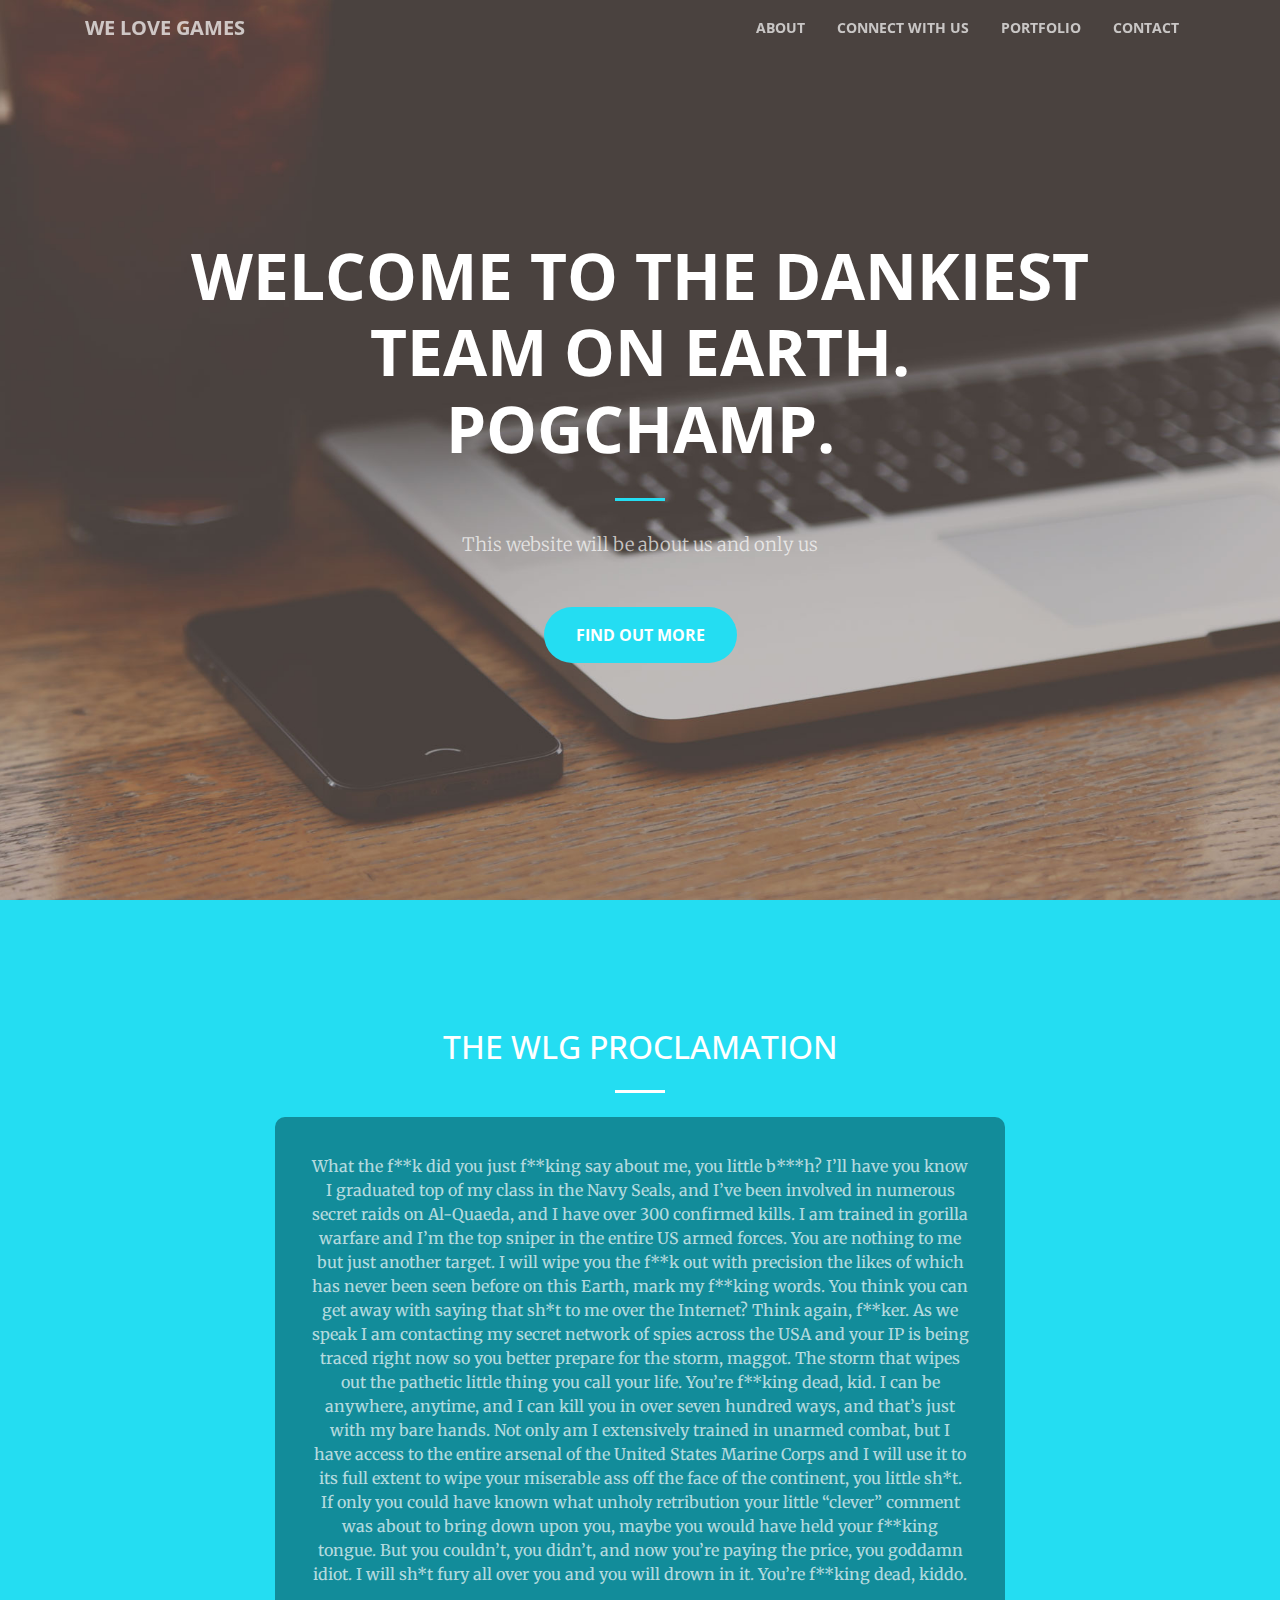
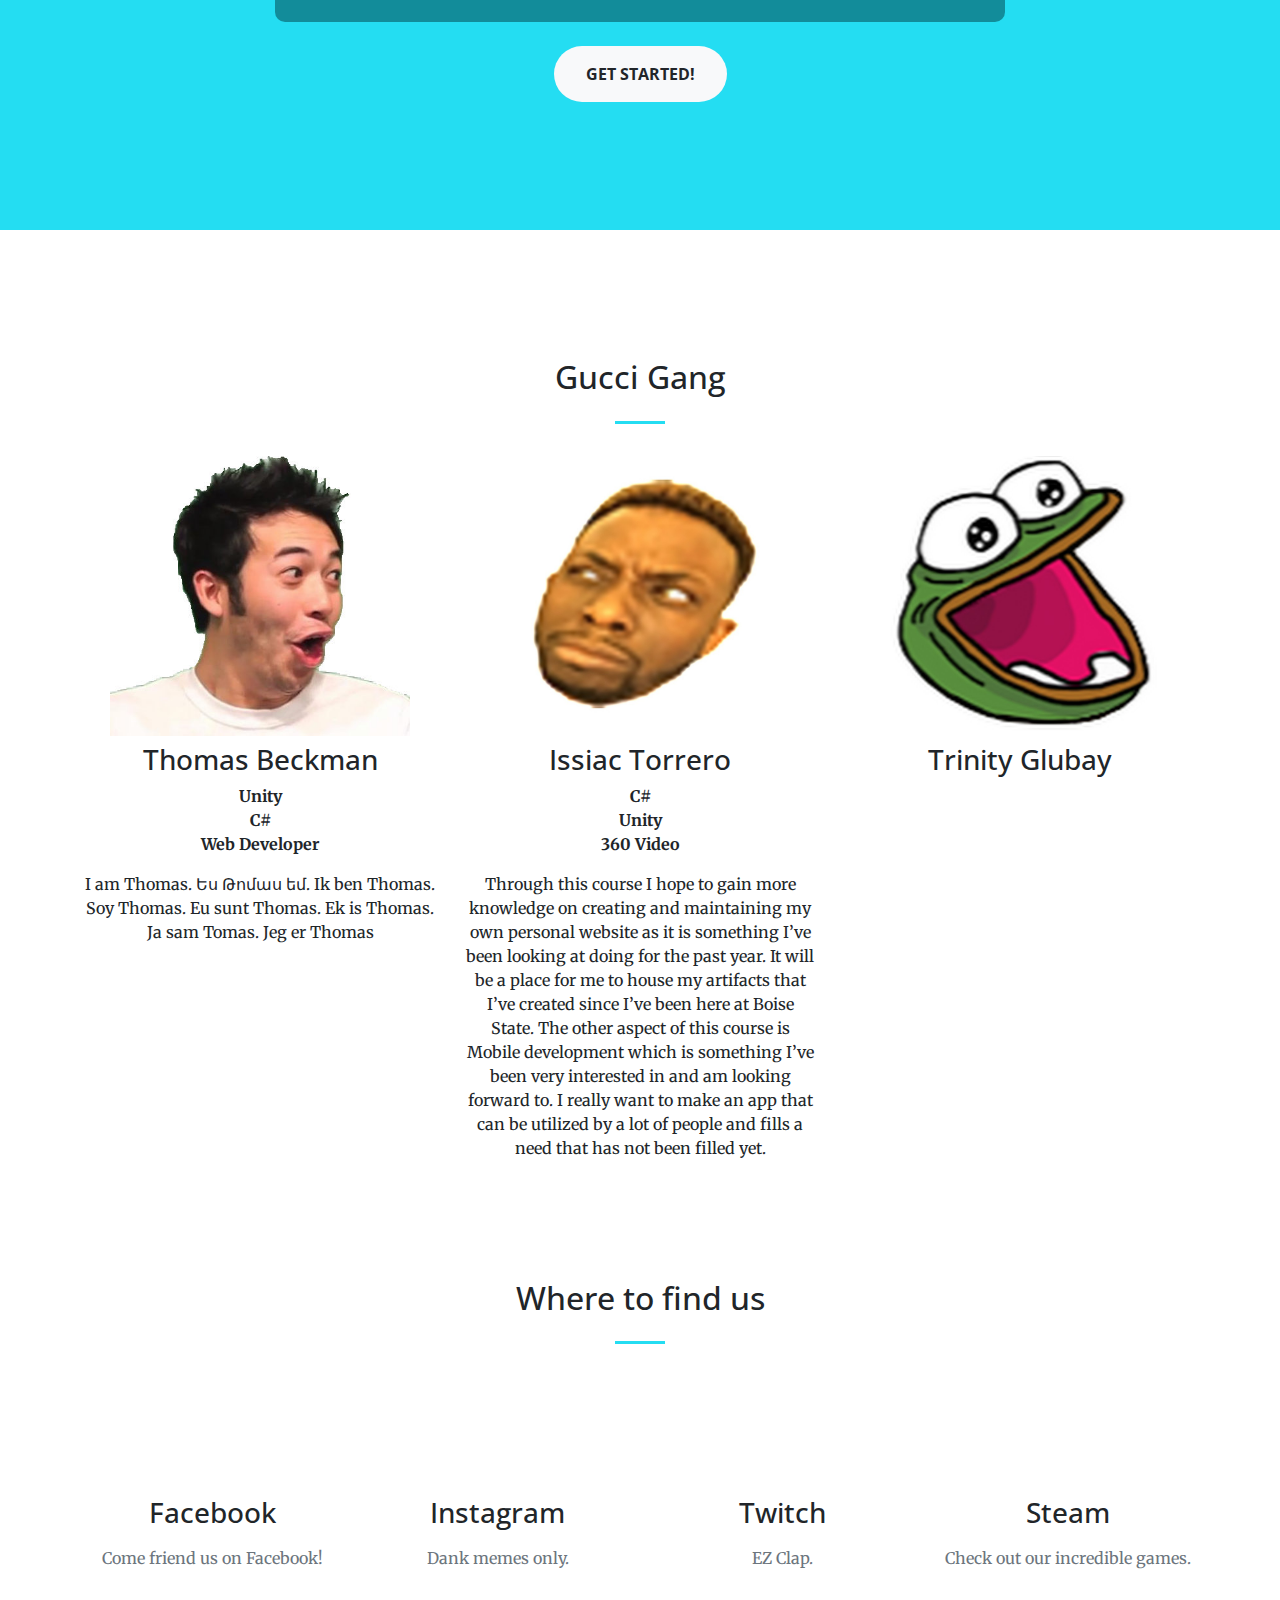
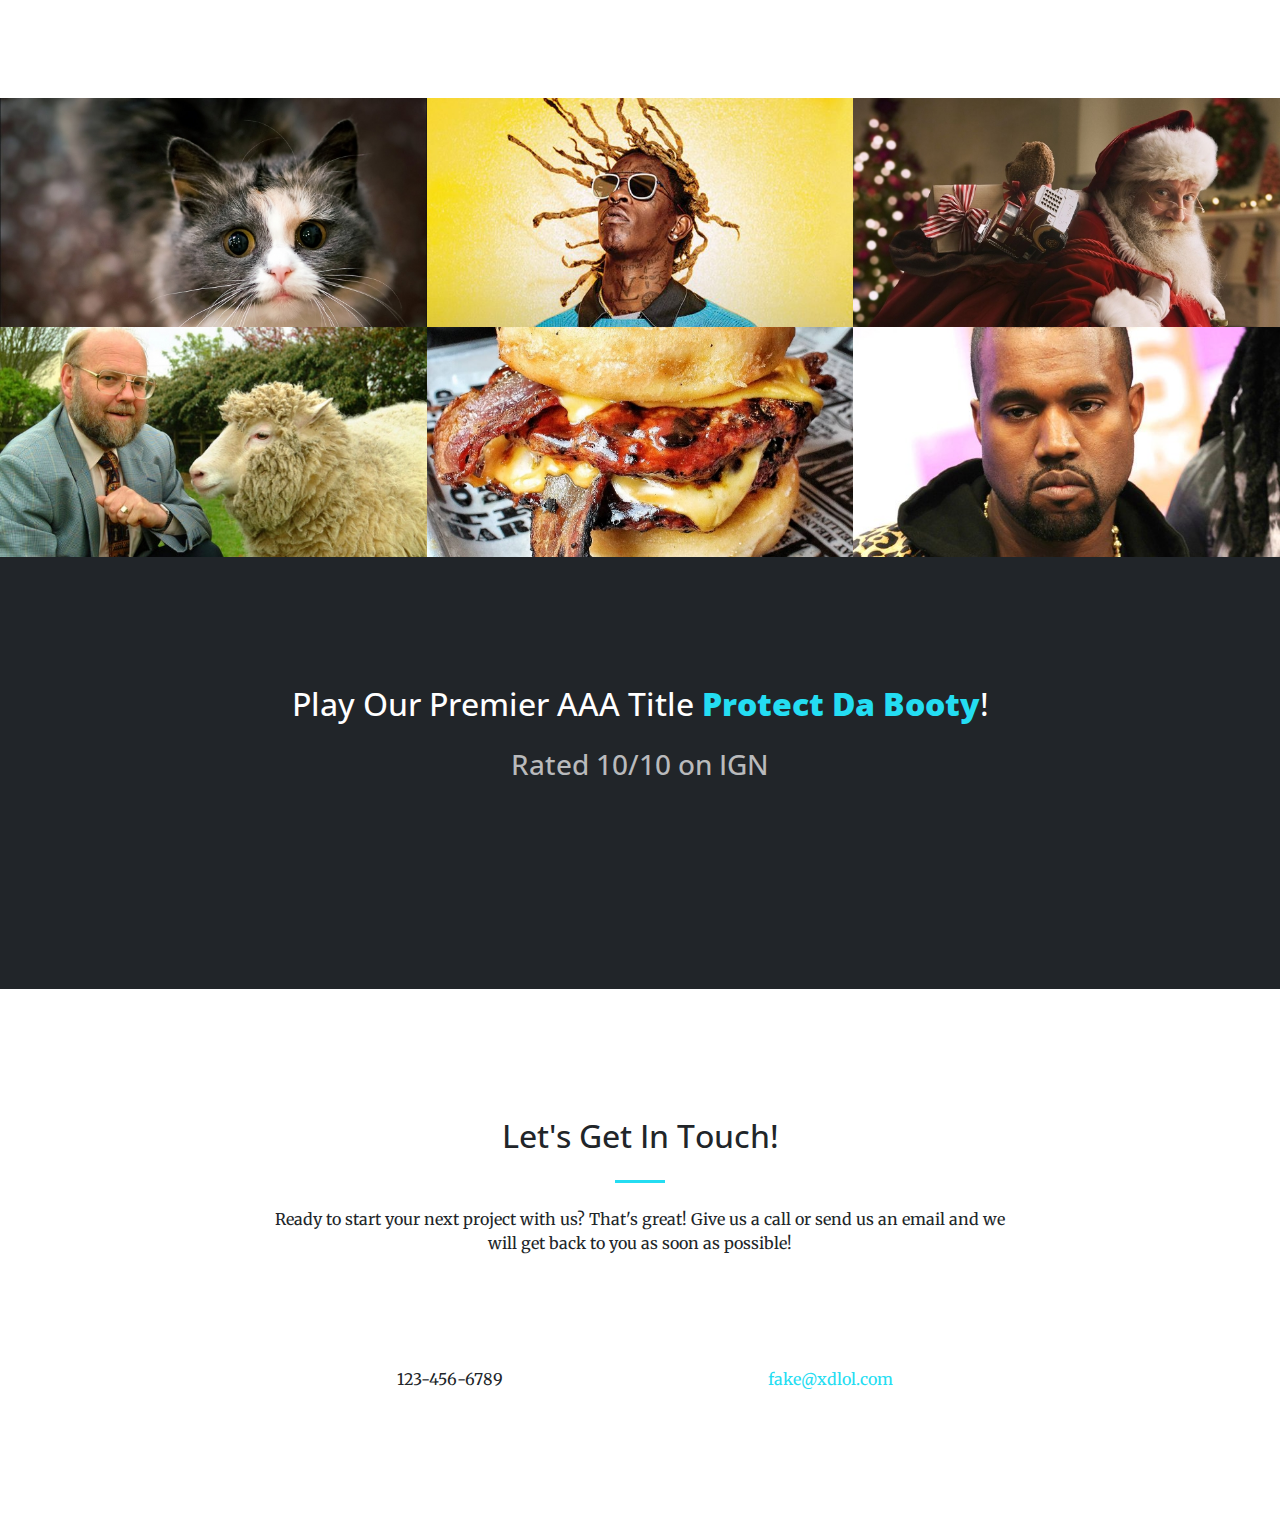
==== index.html @ 65c576dd "Merge remote-tracking branch 'origin/Issiac'" ====
<!DOCTYPE html>
<html lang="en">

  <head>

    <meta charset="utf-8">
    <meta name="viewport" content="width=device-width, initial-scale=1, shrink-to-fit=no">
    <meta name="description" content="">
    <meta name="author" content="">

    <title>We Love Games</title>

    <!-- Bootstrap core CSS -->
    <link href="vendor/bootstrap/css/bootstrap.min.css" rel="stylesheet">

    <!-- Custom fonts for this template -->
    <link href="vendor/font-awesome/css/font-awesome.min.css" rel="stylesheet" type="text/css">
    <link href="https://fonts.googleapis.com/css?family=Open+Sans:300italic,400italic,600italic,700italic,800italic,400,300,600,700,800" rel="stylesheet" type="text/css">
    <link href="https://fonts.googleapis.com/css?family=Merriweather:400,300,300italic,400italic,700,700italic,900,900italic" rel="stylesheet" type="text/css">

    <!-- Plugin CSS -->
    <link href="vendor/magnific-popup/magnific-popup.css" rel="stylesheet">

    <!-- Custom styles for this template -->
    <link href="css/creative.css" rel="stylesheet">

  </head>

  <body id="page-top">

    <!-- Navigation -->
    <nav class="navbar navbar-expand-lg navbar-light fixed-top" id="mainNav">
      <div class="container">
        <a class="navbar-brand js-scroll-trigger" href="#page-top">WE LOVE GAMES</a>
        <button class="navbar-toggler navbar-toggler-right" type="button" data-toggle="collapse" data-target="#navbarResponsive" aria-controls="navbarResponsive" aria-expanded="false" aria-label="Toggle navigation">
          <span class="navbar-toggler-icon"></span>
        </button>
        <div class="collapse navbar-collapse" id="navbarResponsive">
          <ul class="navbar-nav ml-auto">
            <li class="nav-item">
              <a class="nav-link js-scroll-trigger" href="#about">About</a>
            </li>
            <li class="nav-item">
              <a class="nav-link js-scroll-trigger" href="#services">Connect With Us</a>
            </li>
            <li class="nav-item">
              <a class="nav-link js-scroll-trigger" href="#portfolio">Portfolio</a>
            </li>
            <li class="nav-item">
              <a class="nav-link js-scroll-trigger" href="#contact">Contact</a>
            </li>
          </ul>
        </div>
      </div>
    </nav>

    <header class="masthead text-center text-white d-flex">
      <div class="container my-auto">
        <div class="row">
          <div class="col-lg-10 mx-auto">
            <h1 class="text-uppercase">
              <strong>WELCOME TO THE DANKIEST TEAM ON EARTH. POGCHAMP.</strong>
            </h1>
            <hr>
          </div>
          <div class="col-lg-8 mx-auto">
            <p class="text-faded mb-5">This website will be about us and only us</p>
            <a class="btn btn-primary btn-xl js-scroll-trigger" href="#about">Find Out More</a>
          </div>
        </div>
      </div>
    </header>

    <section class="bg-primary" id="about">
      <div class="container">
        <div class="row">
          <div class="col-lg-8 mx-auto text-center">
            <h2 class="section-heading text-white">THE WLG PROCLAMATION</h2>
            <hr class="light my-4">
            <p class="text-faded mb-4 meme">What the f**k did you just f**king say about me, you little b***h? I’ll have you know I graduated top of my class in the Navy Seals, and I’ve been involved in numerous secret raids on Al-Quaeda, and I have over 300 confirmed kills. I am trained in gorilla warfare and I’m the top sniper in the entire US armed forces. You are nothing to me but just another target. I will wipe you the f**k out with precision the likes of which has never been seen before on this Earth, mark my f**king words. You think you can get away with saying that sh*t to me over the Internet? Think again, f**ker. As we speak I am contacting my secret network of spies across the USA and your IP is being traced right now so you better prepare for the storm, maggot. The storm that wipes out the pathetic little thing you call your life. You’re f**king dead, kid. I can be anywhere, anytime, and I can kill you in over seven hundred ways, and that’s just with my bare hands. Not only am I extensively trained in unarmed combat, but I have access to the entire arsenal of the United States Marine Corps and I will use it to its full extent to wipe your miserable ass off the face of the continent, you little sh*t. If only you could have known what unholy retribution your little “clever” comment was about to bring down upon you, maybe you would have held your f**king tongue. But you couldn’t, you didn’t, and now you’re paying the price, you goddamn idiot. I will sh*t fury all over you and you will drown in it. You’re f**king dead, kiddo.</p>
            <a class="btn btn-light btn-xl js-scroll-trigger" href="#services">Get Started!</a>
          </div>
        </div>
      </div>
    </section>

    <section id="services">
    	<div class="container my-auto">
        <div class="row">
          <div class="col-lg-10 mx-auto">
            <h2 class="section-heading text-center">
              Gucci Gang
            </h2>
            <hr class="my-4 mb-5">
          </div>
        </div>
      </div>
     	<div class="container thaHomies">
     		<div class="row">
     			<div class="col-lg-4">
     				<div class="bio mt-5">
     				<img class="img-responsive bioPic" src="img/PogChamp.jpg"/>
     				<h3 class="text-center">Thomas Beckman</h3>
     				<ul class="text-center list">
     					<li>Unity</li>
     					<li>C#</li>
     					<li>Web Developer</li>
     				</ul>
     				<p class="text-center">I am Thomas. Ես Թոմաս եմ. Ik ben Thomas. Soy Thomas. Eu sunt Thomas. Ek is Thomas. Ja sam Tomas. Jeg er Thomas</p>
     				</div>
     			</div>
     			<div class="col-lg-4">
     				<div class="bio mt-5">
     				<img class="img-responsive bioPic" src="img/cmonBruh.jpg"/>
     				<h3 class="text-center">Issiac Torrero</h3>
						<ul class="text-center list">
							<li>C#</li>
							<li>Unity</li>
							<li>360 Video</li>
						</ul>
						<p class="text-center">
							Through this course I hope to gain more knowledge on creating and maintaining my own personal website as it is something I’ve been looking at doing for the past year. It will be a place for me to house my artifacts that I’ve created since I’ve been here at Boise State. The other aspect of this course is Mobile development which is something I’ve been very interested in and am looking forward to. I really want to make an app that can be utilized by a lot of people and fills a need that has not been filled yet. 
						</p>
					</div>
     			</div>
     			<div class="col-lg-4">
     				<div class="bio mt-5">
     				<img class="center-block img-responsive bioPic" src="img/FeelsAmazingMan.jpg"/>
     				<h3 class="text-center">Trinity Glubay</h3>
					</div>
     			</div>
     		</div>
     	</div>
     
      <div class="container">
        <div class="row">
          <div class="col-lg-12 text-center">
            <h2 class="section-heading">Where to find us</h2>
            <hr class="my-4">
          </div>
        </div>
      </div>
      <div class="container">
        <div class="row">
          <div class="col-lg-3 col-md-6 text-center">
            <div class="service-box mt-5 mx-auto">
              <i class="fa fa-4x fa-facebook-square text-primary mb-3 sr-icons"></i>
              <h3 class="mb-3">Facebook</h3>
              <p class="text-muted mb-0">Come friend us on Facebook!</p>
            </div>
          </div>
          <div class="col-lg-3 col-md-6 text-center">
            <div class="service-box mt-5 mx-auto">
              <i class="fa fa-4x fa-instagram text-primary mb-3 sr-icons"></i>
              <h3 class="mb-3">Instagram</h3>
              <p class="text-muted mb-0">Dank memes only.</p>
            </div>
          </div>
          <div class="col-lg-3 col-md-6 text-center">
            <div class="service-box mt-5 mx-auto">
              <i class="fa fa-4x fa-twitch text-primary mb-3 sr-icons"></i>
              <h3 class="mb-3">Twitch</h3>
              <p class="text-muted mb-0">EZ Clap.</p>
            </div>
          </div>
          <div class="col-lg-3 col-md-6 text-center">
            <div class="service-box mt-5 mx-auto">
              <i class="fa fa-4x fa-steam-square text-primary mb-3 sr-icons"></i>
              <h3 class="mb-3">Steam</h3>
              <p class="text-muted mb-0">Check out our incredible games.</p>
            </div>
          </div>
        </div>
      </div>
    </section>

    <section class="p-0" id="portfolio">
      <div class="container-fluid p-0">
        <div class="row no-gutters popup-gallery">
          <div class="col-lg-4 col-sm-6">
            <a class="portfolio-box" href="img/image1.jpg">
              <img class="img-fluid" src="img/image1.jpg" alt="">
              <div class="portfolio-box-caption">
                <div class="portfolio-box-caption-content">
                  <div class="project-category text-faded">
                    Cat-egory
                  </div>
                  <div class="project-name">
                    Meow
                  </div>
                </div>
              </div>
            </a>
          </div>
          <div class="col-lg-4 col-sm-6">
            <a class="portfolio-box" href="img/image2.jpg">
              <img class="img-fluid" src="img/image2.jpg" alt="">
              <div class="portfolio-box-caption">
                <div class="portfolio-box-caption-content">
                  <div class="project-category text-faded">
                    Thugger
                  </div>
                  <div class="project-name">
                    Slat
                  </div>
                </div>
              </div>
            </a>
          </div>
          <div class="col-lg-4 col-sm-6">
            <a class="portfolio-box" href="img/image3.jpg">
              <img class="img-fluid" src="img/image3.jpg" alt="">
              <div class="portfolio-box-caption">
                <div class="portfolio-box-caption-content">
                  <div class="project-category text-faded">
                    Santa
                  </div>
                  <div class="project-name">
                    Ho Ho Ho
                  </div>
                </div>
              </div>
            </a>
          </div>
          <div class="col-lg-4 col-sm-6">
            <a class="portfolio-box" href="img/image4.jpg">
              <img class="img-fluid" src="img/image4.jpg" alt="">
              <div class="portfolio-box-caption">
                <div class="portfolio-box-caption-content">
                  <div class="project-category text-faded">
                    Interviewing a sheep
                  </div>
                  <div class="project-name">
                    wtf?
                  </div>
                </div>
              </div>
            </a>
          </div>
          <div class="col-lg-4 col-sm-6">
            <a class="portfolio-box" href="img/image5.jpg">
              <img class="img-fluid" src="img/image5.jpg" alt="">
              <div class="portfolio-box-caption">
                <div class="portfolio-box-caption-content">
                  <div class="project-category text-faded">
                    Burger
                  </div>
                  <div class="project-name">
                    gachiBASS
                  </div>
                </div>
              </div>
            </a>
          </div>
          <div class="col-lg-4 col-sm-6">
            <a class="portfolio-box" href="img/image6.jpg">
              <img class="img-fluid" src="img/image6.jpg" alt="">
              <div class="portfolio-box-caption">
                <div class="portfolio-box-caption-content">
                  <div class="project-category text-faded">
                    Is that Kanye?
                  </div>
                  <div class="project-name">
                    ....
                  </div>
                </div>
              </div>
            </a>
          </div>
        </div>
      </div>
    </section>

    <section class="bg-dark text-white">
      <div class="container text-center">
        <h2 class="mb-4">Play Our Premier AAA Title <strong class="extra-bold">Protect Da Booty</strong>!</h2>
        <h3 class="mb-4 text-faded">Rated 10/10 on IGN</h3>
        <a class="btn btn-light btn-xl sr-button" href="http://startbootstrap.com/template-overviews/creative/">Play Now!</a>
      </div>
    </section>

    <section id="contact">
      <div class="container">
        <div class="row">
          <div class="col-lg-8 mx-auto text-center">
            <h2 class="section-heading">Let's Get In Touch!</h2>
            <hr class="my-4">
            <p class="mb-5">Ready to start your next project with us? That's great! Give us a call or send us an email and we will get back to you as soon as possible!</p>
          </div>
        </div>
        <div class="row">
          <div class="col-lg-4 ml-auto text-center">
            <i class="fa fa-phone fa-3x mb-3 sr-contact"></i>
            <p>123-456-6789</p>
          </div>
          <div class="col-lg-4 mr-auto text-center">
            <i class="fa fa-envelope-o fa-3x mb-3 sr-contact"></i>
            <p>
              <a href="mailto:your-email@your-domain.com">fake@xdlol.com</a>
            </p>
          </div>
        </div>
      </div>
    </section>

    <!-- Bootstrap core JavaScript -->
    <script src="vendor/jquery/jquery.min.js"></script>
    <script src="vendor/bootstrap/js/bootstrap.bundle.min.js"></script>

    <!-- Plugin JavaScript -->
    <script src="vendor/jquery-easing/jquery.easing.min.js"></script>
    <script src="vendor/scrollreveal/scrollreveal.min.js"></script>
    <script src="vendor/magnific-popup/jquery.magnific-popup.min.js"></script>

    <!-- Custom scripts for this template -->
    <script src="js/creative.min.js"></script>

  </body>

</html>
---- css/creative.css ----
body,
html {
  width: 100%;
  height: 100%;
}

body {
  font-family: 'Merriweather', 'Helvetica Neue', Arial, sans-serif;
}

hr {
  max-width: 50px;
  border-width: 3px;
  border-color: #24ddf2;
}

hr.light {
  border-color: #fff;
}

a {
  color: #24ddf2;
  -webkit-transition: all 0.2s;
  -moz-transition: all 0.2s;
  transition: all 0.2s;
}

a:hover {
  color: #24ddf2;
}

h1,
h2,
h3,
h4,
h5,
h6 {
  font-family: 'Open Sans', 'Helvetica Neue', Arial, sans-serif;
}

.bg-primary {
  background-color: #24ddf2 !important;
}

.bg-dark {
  background-color: #212529 !important;
}

.text-faded {
  color: rgba(255, 255, 255, 0.7);
}

section {
  padding: 8rem 0;
}

.section-heading {
  margin-top: 0;
}

::-moz-selection {
  color: #fff;
  background: #212529;
  text-shadow: none;
}

::selection {
  color: #fff;
  background: #212529;
  text-shadow: none;
}

img::selection {
  color: #fff;
  background: transparent;
}

img::-moz-selection {
  color: #fff;
  background: transparent;
}

#mainNav {
  border-bottom: 1px solid rgba(33, 37, 41, 0.1);
  background-color: #fff;
  font-family: 'Open Sans', 'Helvetica Neue', Arial, sans-serif;
  -webkit-transition: all 0.2s;
  -moz-transition: all 0.2s;
  transition: all 0.2s;
}

#mainNav .navbar-brand {
  font-weight: 700;
  text-transform: uppercase;
  color: #24ddf2;
  font-family: 'Open Sans', 'Helvetica Neue', Arial, sans-serif;
}

#mainNav .navbar-brand:focus, #mainNav .navbar-brand:hover {
  color: #24ddf2;
}

#mainNav .navbar-nav > li.nav-item > a.nav-link,
#mainNav .navbar-nav > li.nav-item > a.nav-link:focus {
  font-size: .9rem;
  font-weight: 700;
  text-transform: uppercase;
  color: #212529;
}

#mainNav .navbar-nav > li.nav-item > a.nav-link:hover,
#mainNav .navbar-nav > li.nav-item > a.nav-link:focus:hover {
  color: #24ddf2;
}

#mainNav .navbar-nav > li.nav-item > a.nav-link.active,
#mainNav .navbar-nav > li.nav-item > a.nav-link:focus.active {
  color: #24ddf2 !important;
  background-color: transparent;
}

#mainNav .navbar-nav > li.nav-item > a.nav-link.active:hover,
#mainNav .navbar-nav > li.nav-item > a.nav-link:focus.active:hover {
  background-color: transparent;
}

@media (min-width: 992px) {
  #mainNav {
    border-color: transparent;
    background-color: transparent;
  }
  #mainNav .navbar-brand {
    color: rgba(255, 255, 255, 0.7);
  }
  #mainNav .navbar-brand:focus, #mainNav .navbar-brand:hover {
    color: #fff;
  }
  #mainNav .navbar-nav > li.nav-item > a.nav-link {
    padding: 0.5rem 1rem;
  }
  #mainNav .navbar-nav > li.nav-item > a.nav-link,
  #mainNav .navbar-nav > li.nav-item > a.nav-link:focus {
    color: rgba(255, 255, 255, 0.7);
  }
  #mainNav .navbar-nav > li.nav-item > a.nav-link:hover,
  #mainNav .navbar-nav > li.nav-item > a.nav-link:focus:hover {
    color: #fff;
  }
  #mainNav.navbar-shrink {
    border-bottom: 1px solid rgba(33, 37, 41, 0.1);
    background-color: #fff;
  }
  #mainNav.navbar-shrink .navbar-brand {
    color: #24ddf2;
  }
  #mainNav.navbar-shrink .navbar-brand:focus, #mainNav.navbar-shrink .navbar-brand:hover {
    color: #24ddf2;
  }
  #mainNav.navbar-shrink .navbar-nav > li.nav-item > a.nav-link,
  #mainNav.navbar-shrink .navbar-nav > li.nav-item > a.nav-link:focus {
    color: #212529;
  }
  #mainNav.navbar-shrink .navbar-nav > li.nav-item > a.nav-link:hover,
  #mainNav.navbar-shrink .navbar-nav > li.nav-item > a.nav-link:focus:hover {
    color: #24ddf2;
  }
}

header.masthead {
  padding-top: 10rem;
  padding-bottom: calc(10rem - 56px);
  background-image: url("../img/header.jpg");
  background-position: center center;
  -webkit-background-size: cover;
  -moz-background-size: cover;
  -o-background-size: cover;
  background-size: cover;
}

header.masthead hr {
  margin-top: 30px;
  margin-bottom: 30px;
}

header.masthead h1 {
  font-size: 2rem;
}

header.masthead p {
  font-weight: 300;
}

@media (min-width: 768px) {
  header.masthead p {
    font-size: 1.15rem;
  }
}

@media (min-width: 992px) {
  header.masthead {
    height: 100vh;
    min-height: 650px;
    padding-top: 0;
    padding-bottom: 0;
  }
  header.masthead h1 {
    font-size: 3rem;
  }
}

@media (min-width: 1200px) {
  header.masthead h1 {
    font-size: 4rem;
  }
}

.service-box {
  max-width: 400px;
}

.portfolio-box {
  position: relative;
  display: block;
  max-width: 650px;
  margin: 0 auto;
}

.portfolio-box .portfolio-box-caption {
  position: absolute;
  bottom: 0;
  display: block;
  width: 100%;
  height: 100%;
  text-align: center;
  opacity: 0;
  color: #fff;
  background: rgba(36, 221, 242, 0.9);
  -webkit-transition: all 0.2s;
  -moz-transition: all 0.2s;
  transition: all 0.2s;
}

.portfolio-box .portfolio-box-caption .portfolio-box-caption-content {
  position: absolute;
  top: 50%;
  width: 100%;
  transform: translateY(-50%);
  text-align: center;
}

.portfolio-box .portfolio-box-caption .portfolio-box-caption-content .project-category,
.portfolio-box .portfolio-box-caption .portfolio-box-caption-content .project-name {
  padding: 0 15px;
  font-family: 'Open Sans', 'Helvetica Neue', Arial, sans-serif;
}

.portfolio-box .portfolio-box-caption .portfolio-box-caption-content .project-category {
  font-size: 14px;
  font-weight: 600;
  text-transform: uppercase;
}

.portfolio-box .portfolio-box-caption .portfolio-box-caption-content .project-name {
  font-size: 18px;
}

.portfolio-box:hover .portfolio-box-caption {
  opacity: 1;
}

.portfolio-box:focus {
  outline: none;
}

@media (min-width: 768px) {
  .portfolio-box .portfolio-box-caption .portfolio-box-caption-content .project-category {
    font-size: 16px;
  }
  .portfolio-box .portfolio-box-caption .portfolio-box-caption-content .project-name {
    font-size: 22px;
  }
}

.text-primary {
  color: #24ddf2 !important;
}

.btn {
  font-weight: 700;
  text-transform: uppercase;
  border: none;
  border-radius: 300px;
  font-family: 'Open Sans', 'Helvetica Neue', Arial, sans-serif;
}

.btn-xl {
  padding: 1rem 2rem;
}

.btn-primary {
  background-color: #24ddf2;
  border-color: #24ddf2;
}

.btn-primary:hover, .btn-primary:focus, .btn-primary:active {
  color: #fff;
  background-color: #008d9e !important;
}

.btn-primary:active, .btn-primary:focus {
  box-shadow: 0 0 0 0.2rem rgba(240, 95, 64, 0.5) !important;
}

.meme {
	background-color: rgba(0, 59, 66, .5);
	padding: 5%;
	border-radius: 10px;
}

.extra-bold {
	font-weight: 900;
	color: #24ddf2;
}


.thaHomies {
	margin-bottom: 8%;
	margin-top: -5%;
}

.bioPic {
	display: block;
	position: relative;
	max-width: 300px;
	max-height: 280px;
	margin-right: auto;
	margin-left: auto;
	margin-bottom: 2%;
}

.list {
	list-style: none;
	padding-left: 0px;
	font-weight: 700;
}
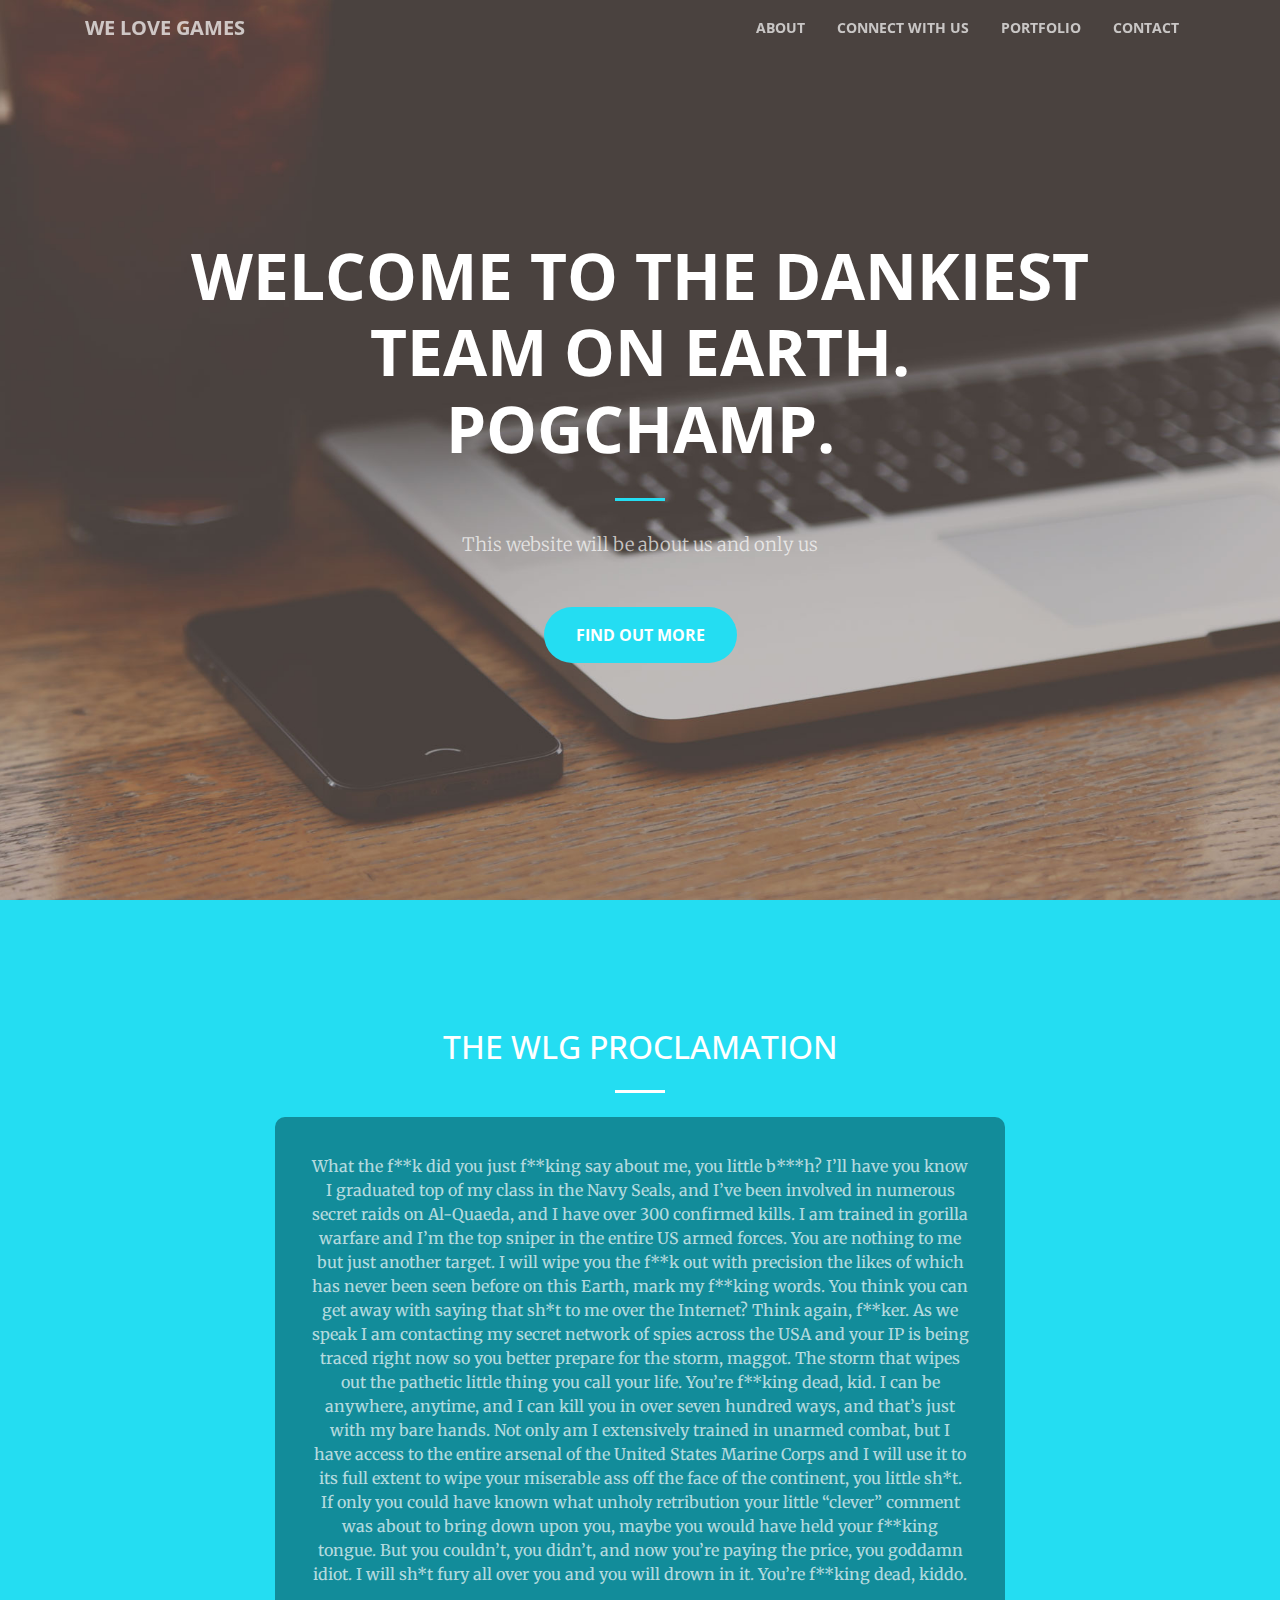
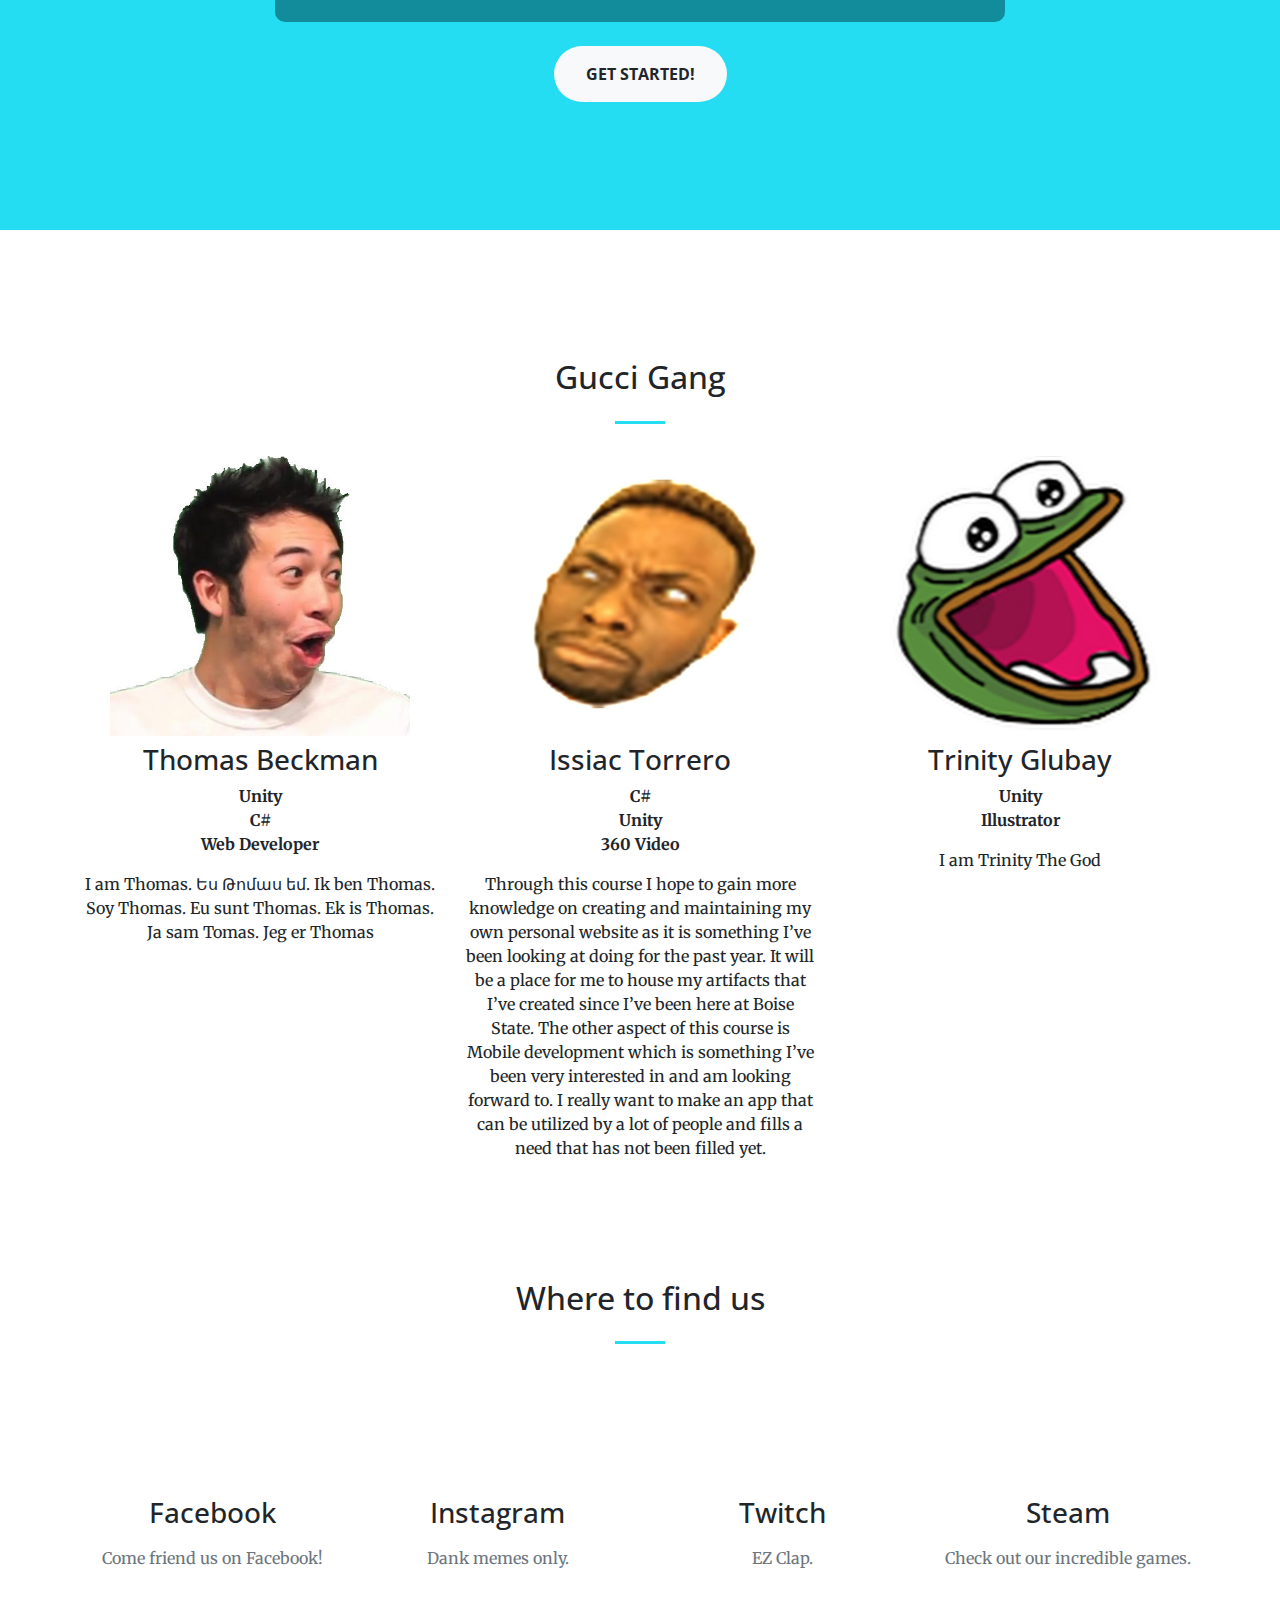
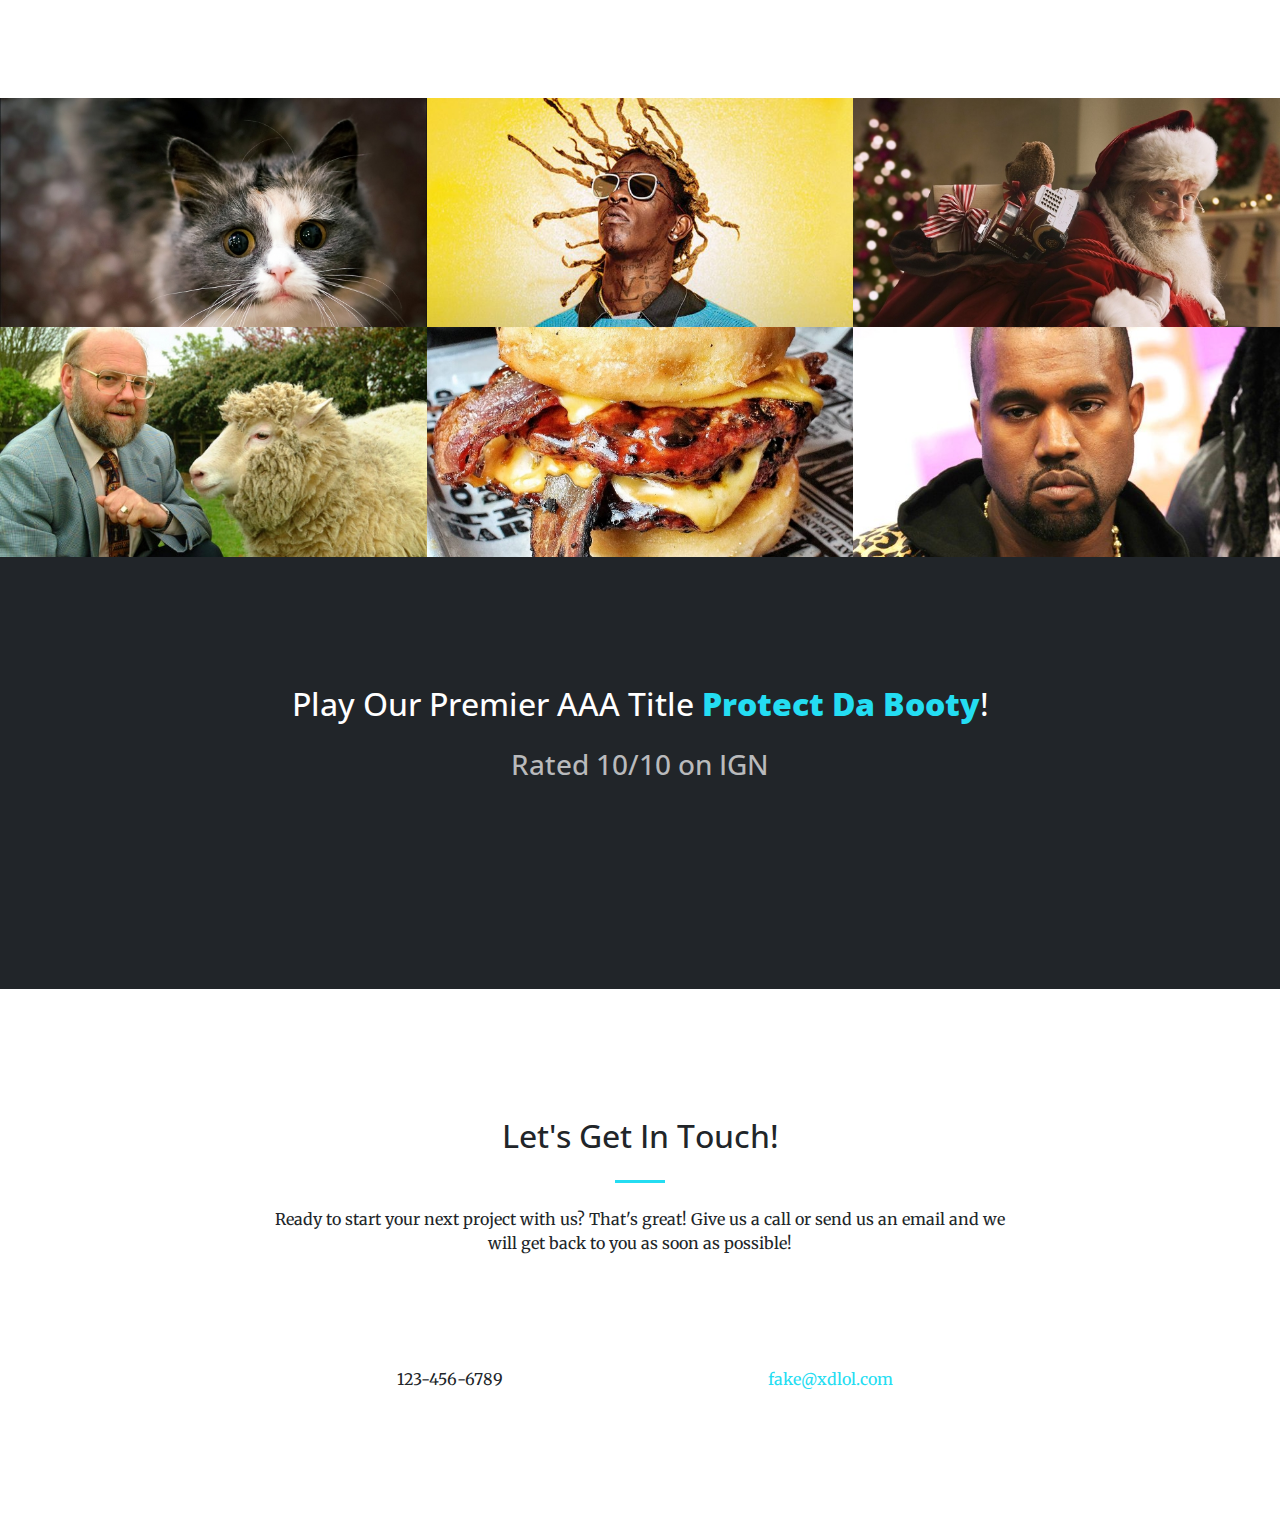
==== commit 3e25e83e: "Merge remote-tracking branch 'origin/TrinityBranch'" ====
--- a/index.html
+++ b/index.html
@@ -127,6 +127,11 @@
      				<div class="bio mt-5">
      				<img class="center-block img-responsive bioPic" src="img/FeelsAmazingMan.jpg"/>
      				<h3 class="text-center">Trinity Glubay</h3>
+						<ul class="text-center list">
+							<li> Unity</li>
+							<li>Illustrator</li>
+						</ul>
+					<p class="text-center"> I am Trinity The God</p>
 					</div>
      			</div>
      		</div>
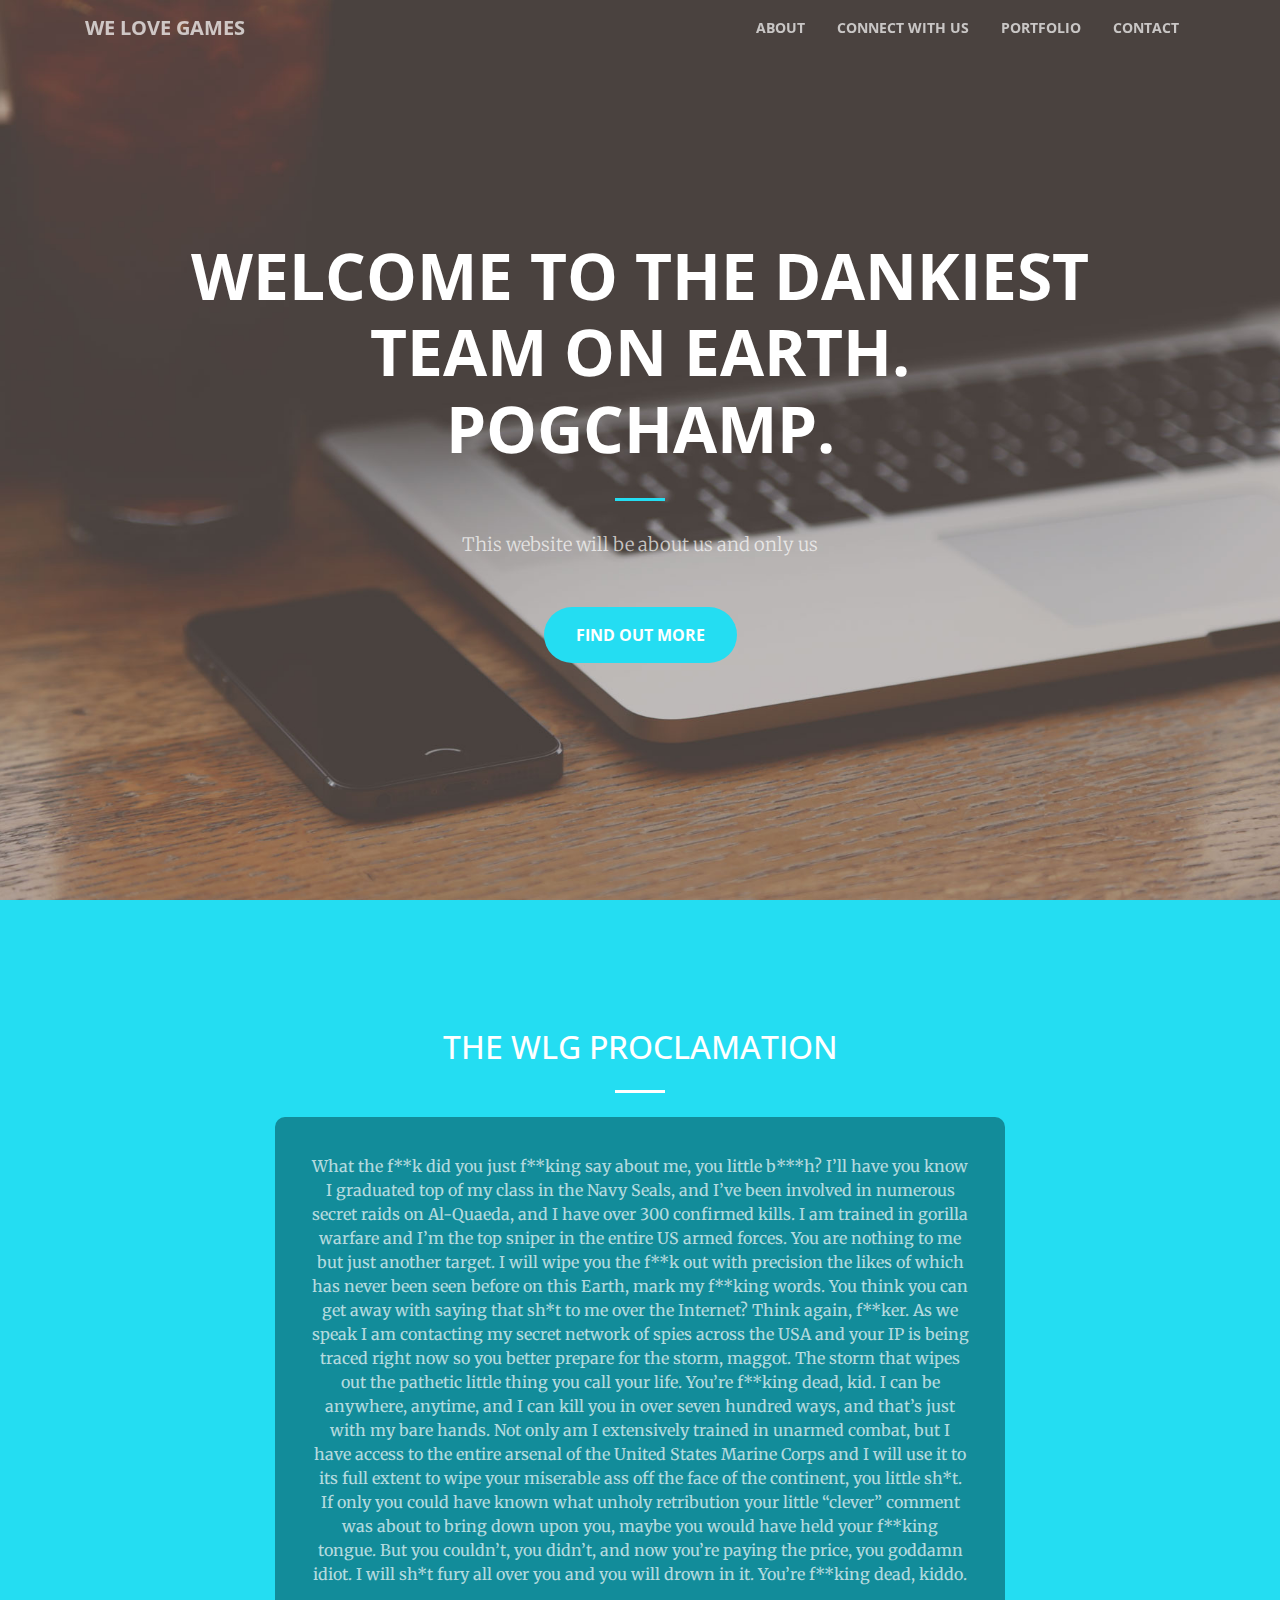
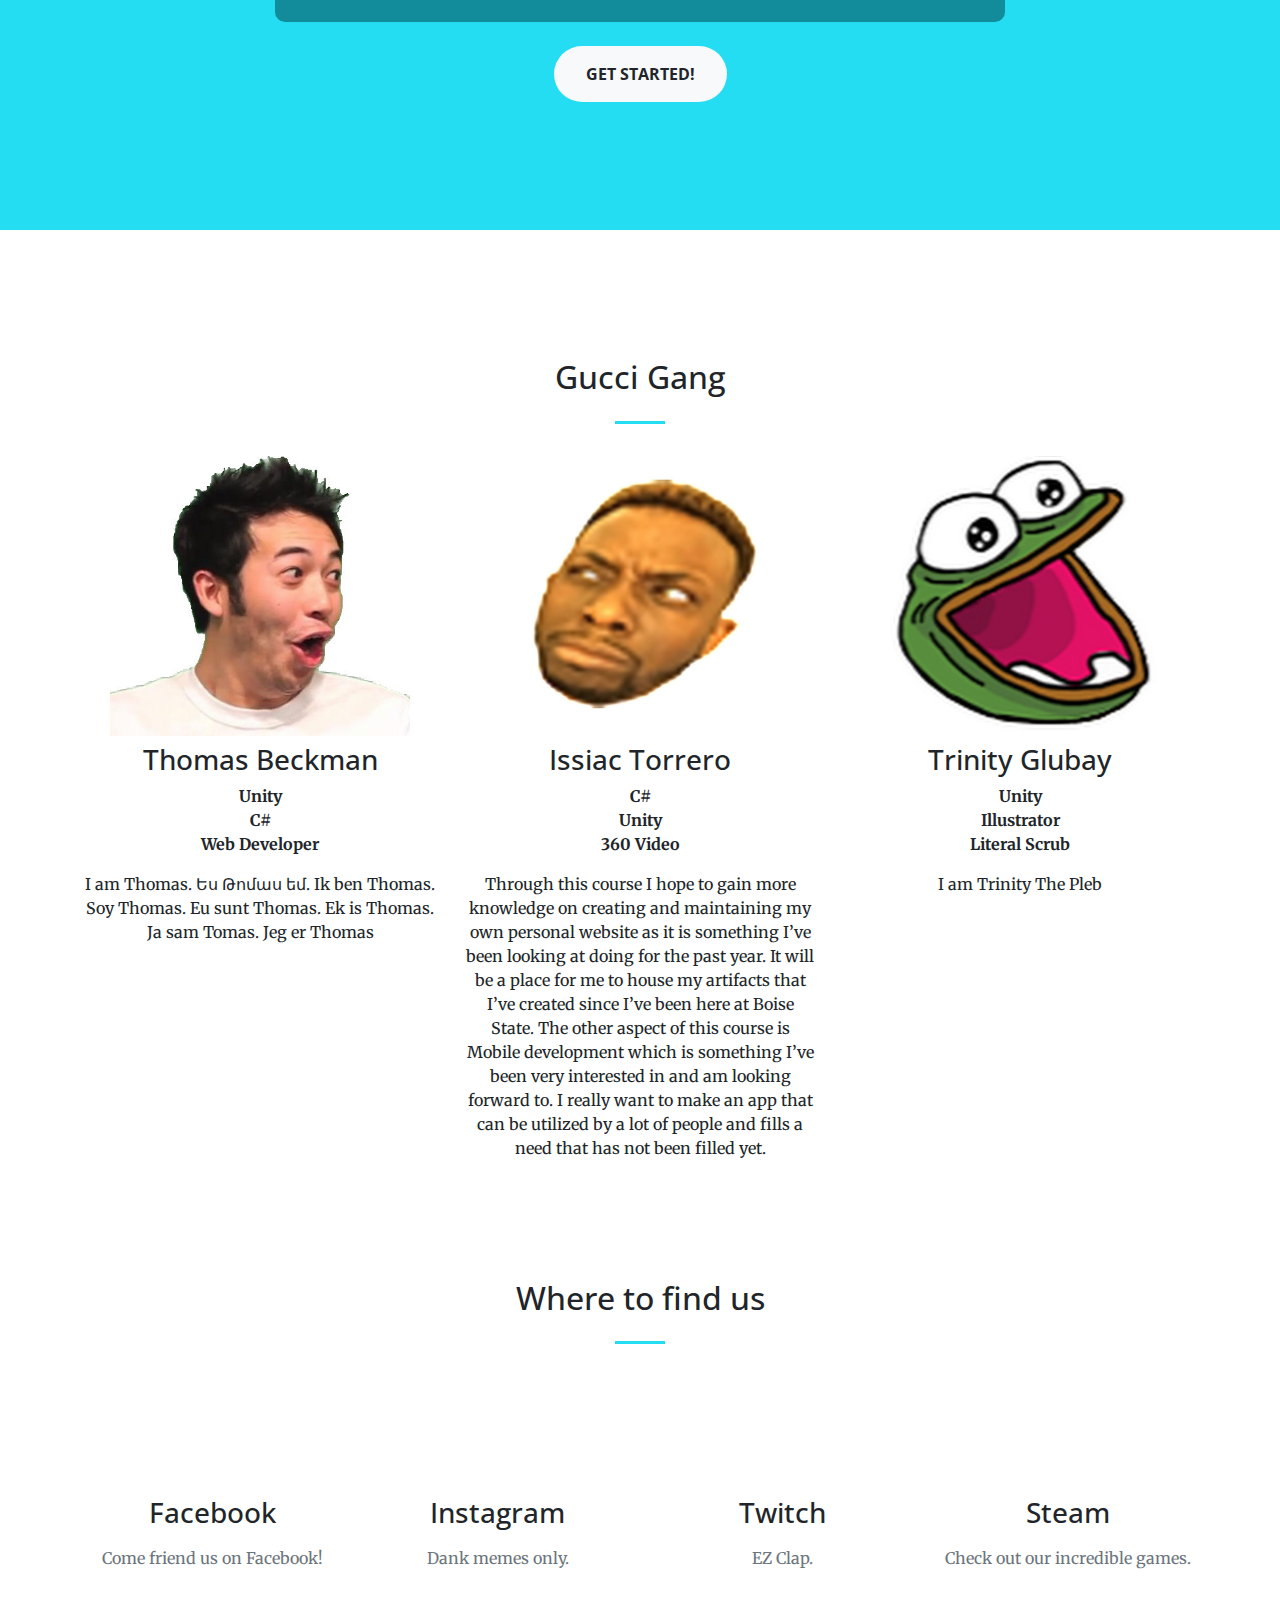
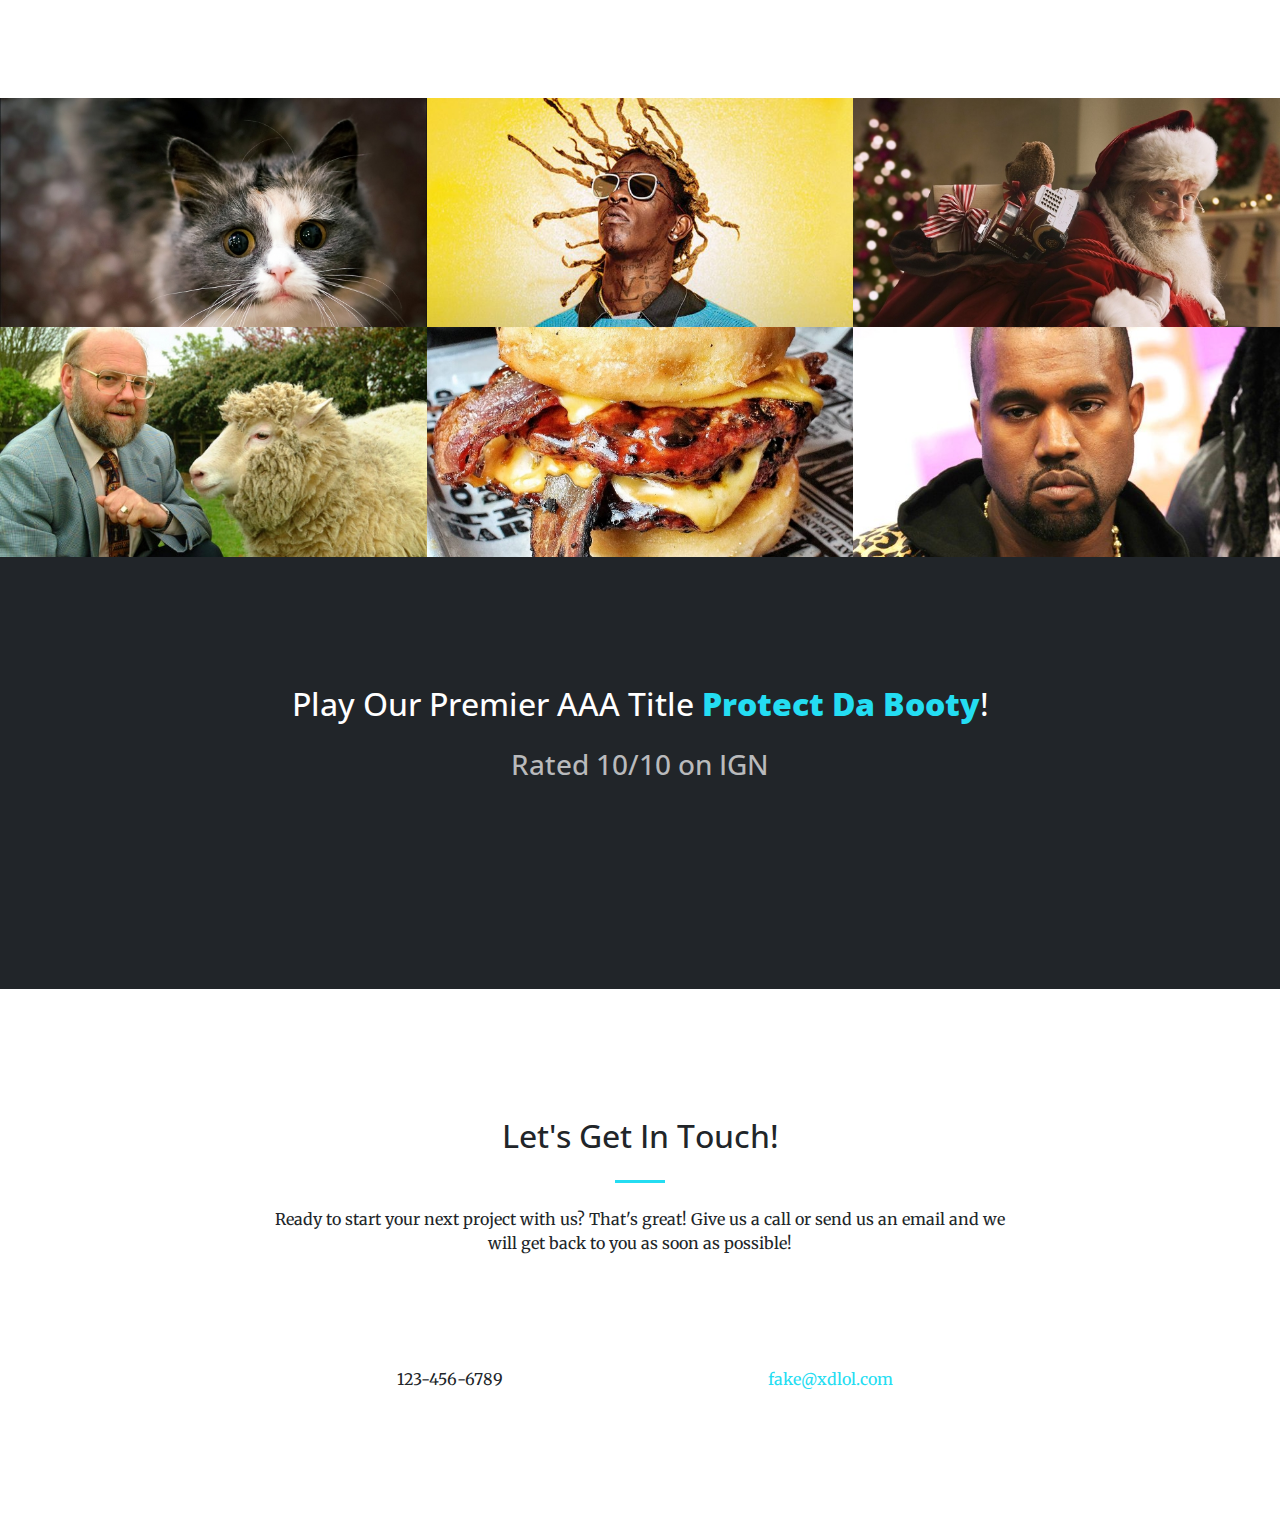
==== commit df720300: "Trinity Merge" ====
--- a/index.html
+++ b/index.html
@@ -130,8 +130,9 @@
 						<ul class="text-center list">
 							<li> Unity</li>
 							<li>Illustrator</li>
+							<li>Literal Scrub</li>
 						</ul>
-					<p class="text-center"> I am Trinity The God</p>
+					<p class="text-center"> I am Trinity The Pleb</p>
 					</div>
      			</div>
      		</div>
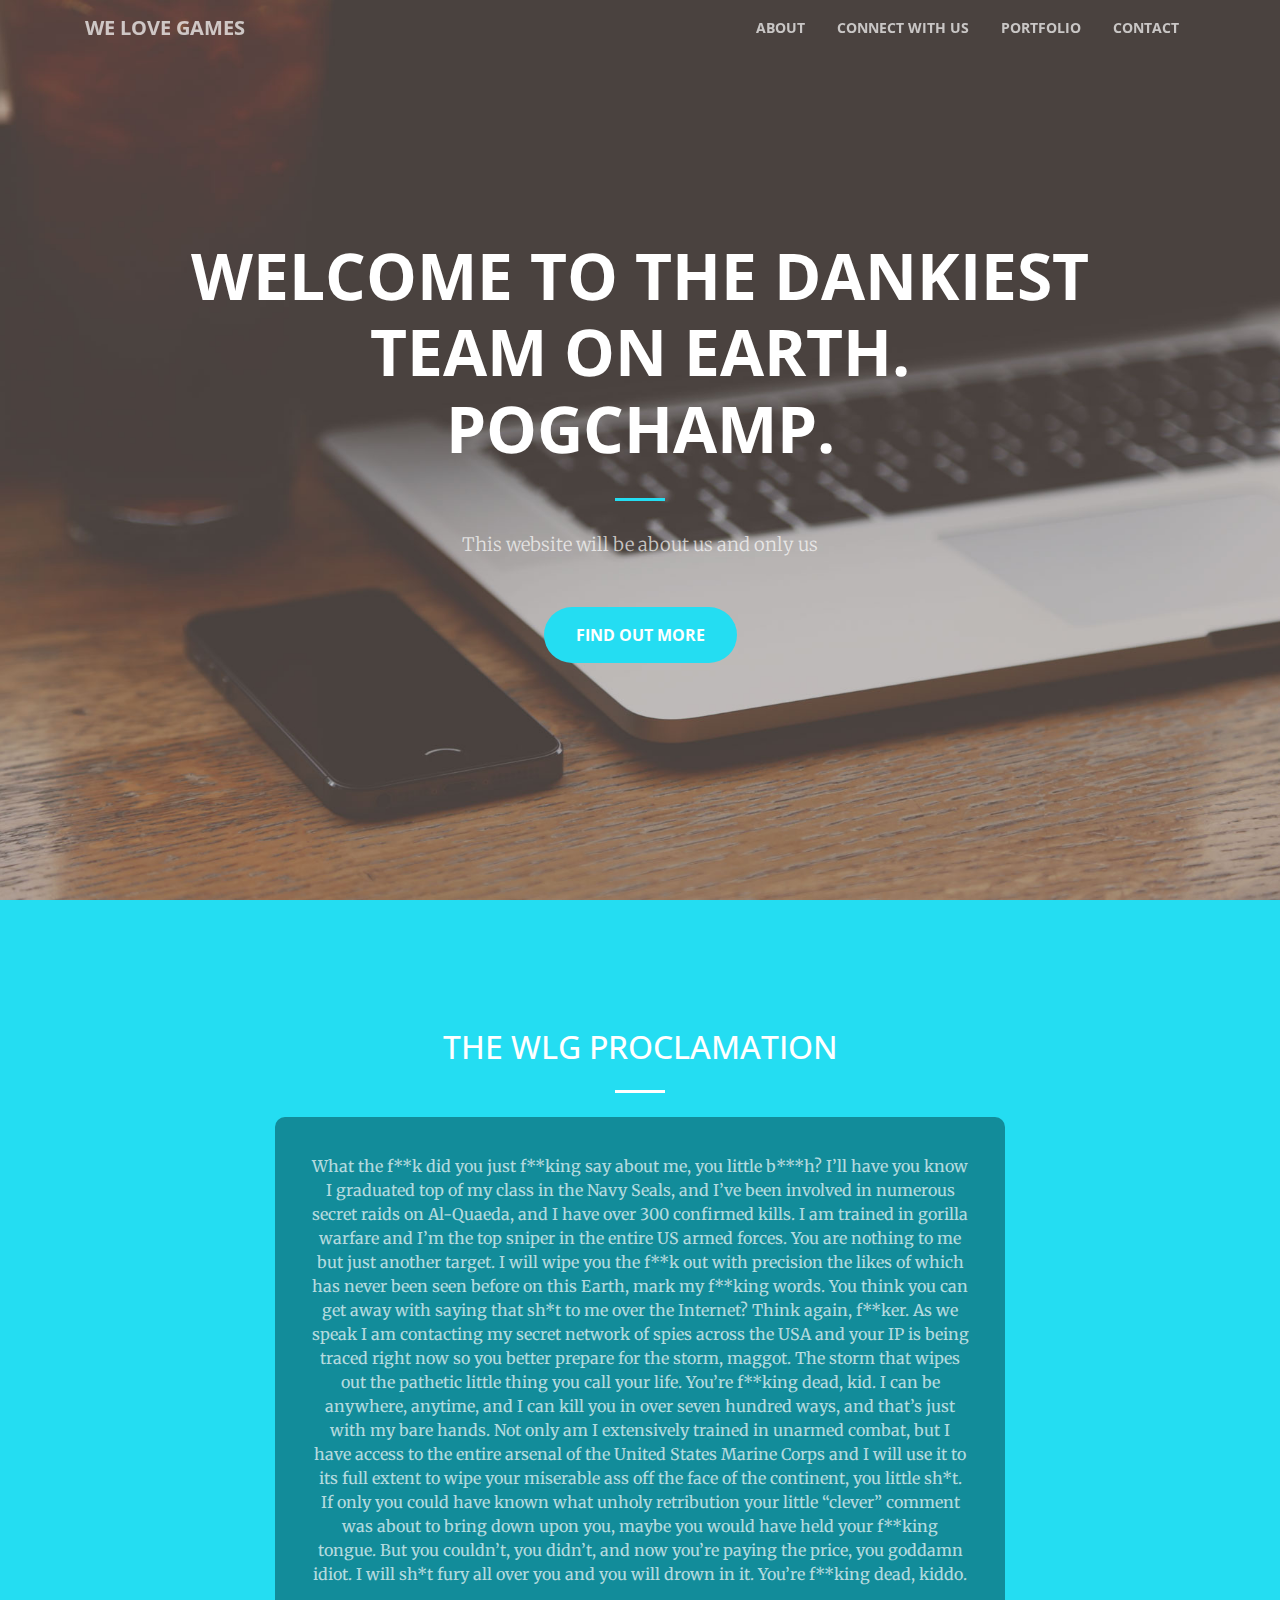
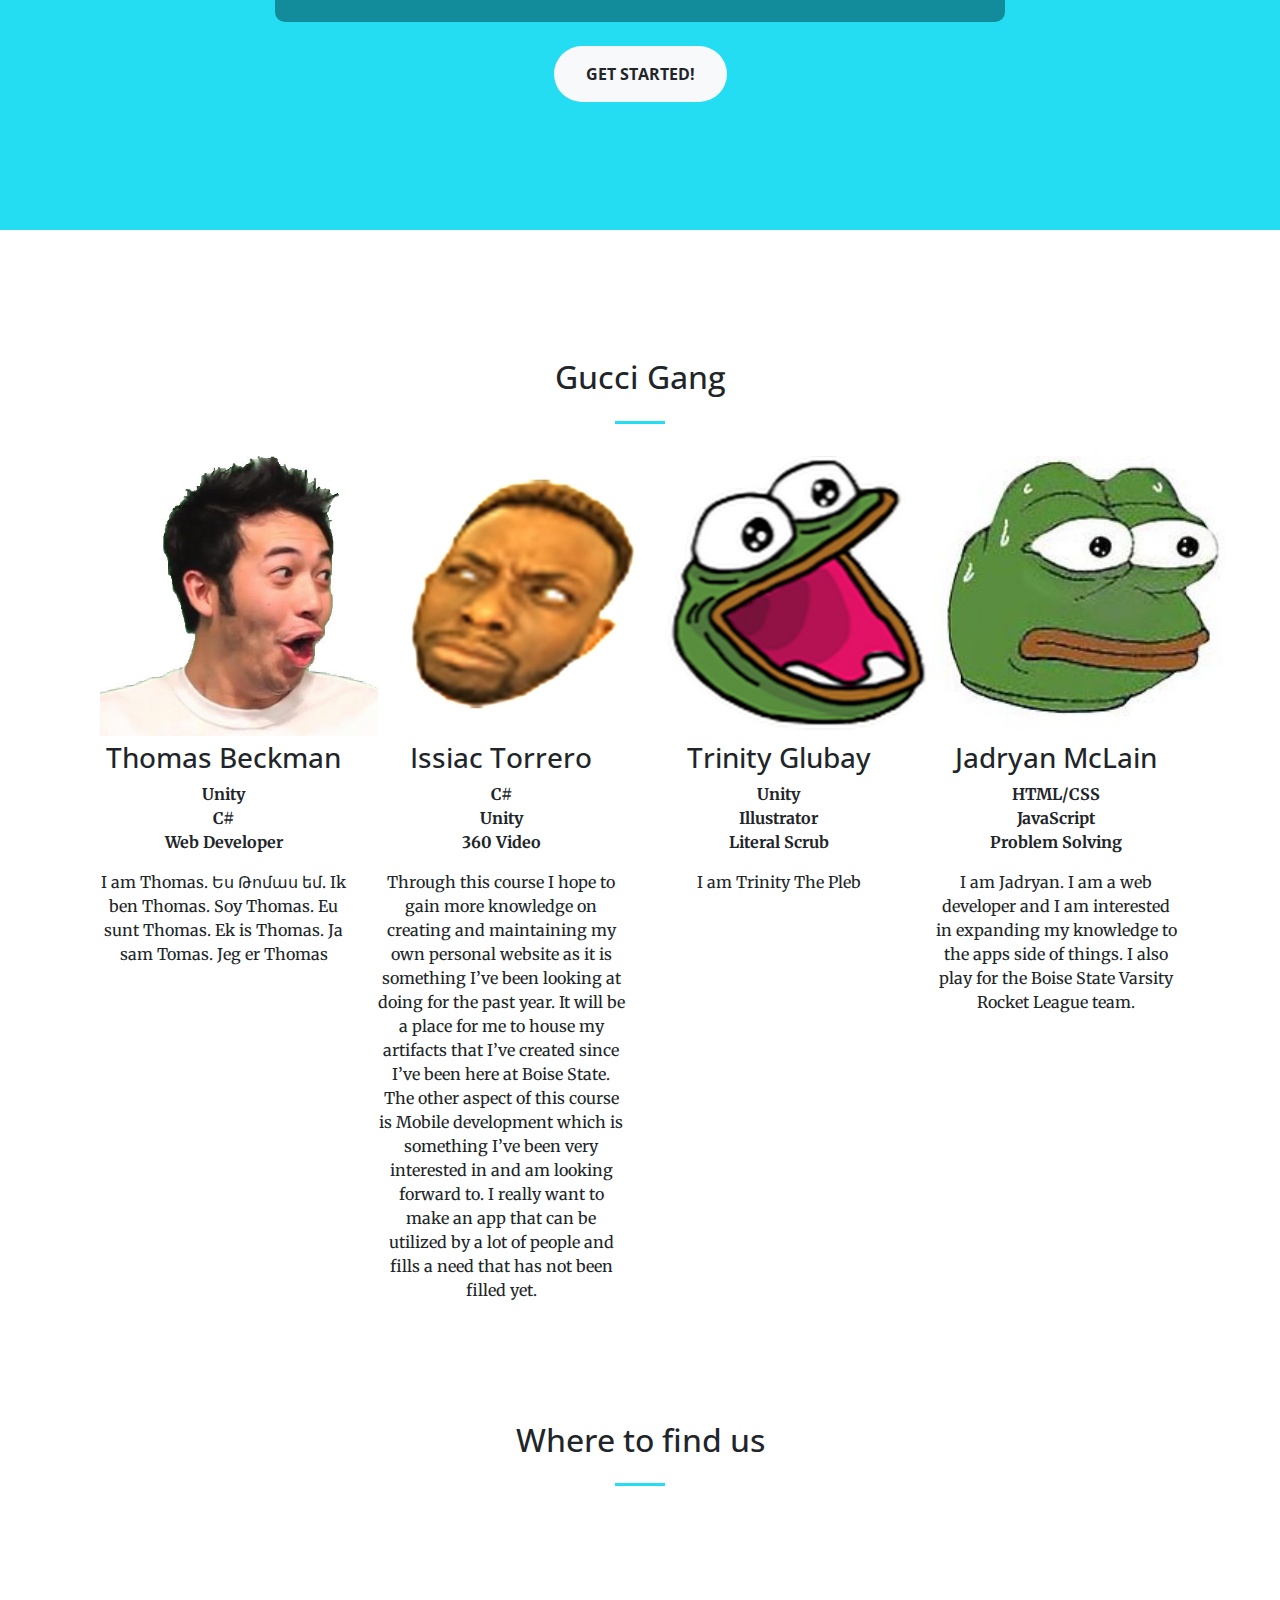
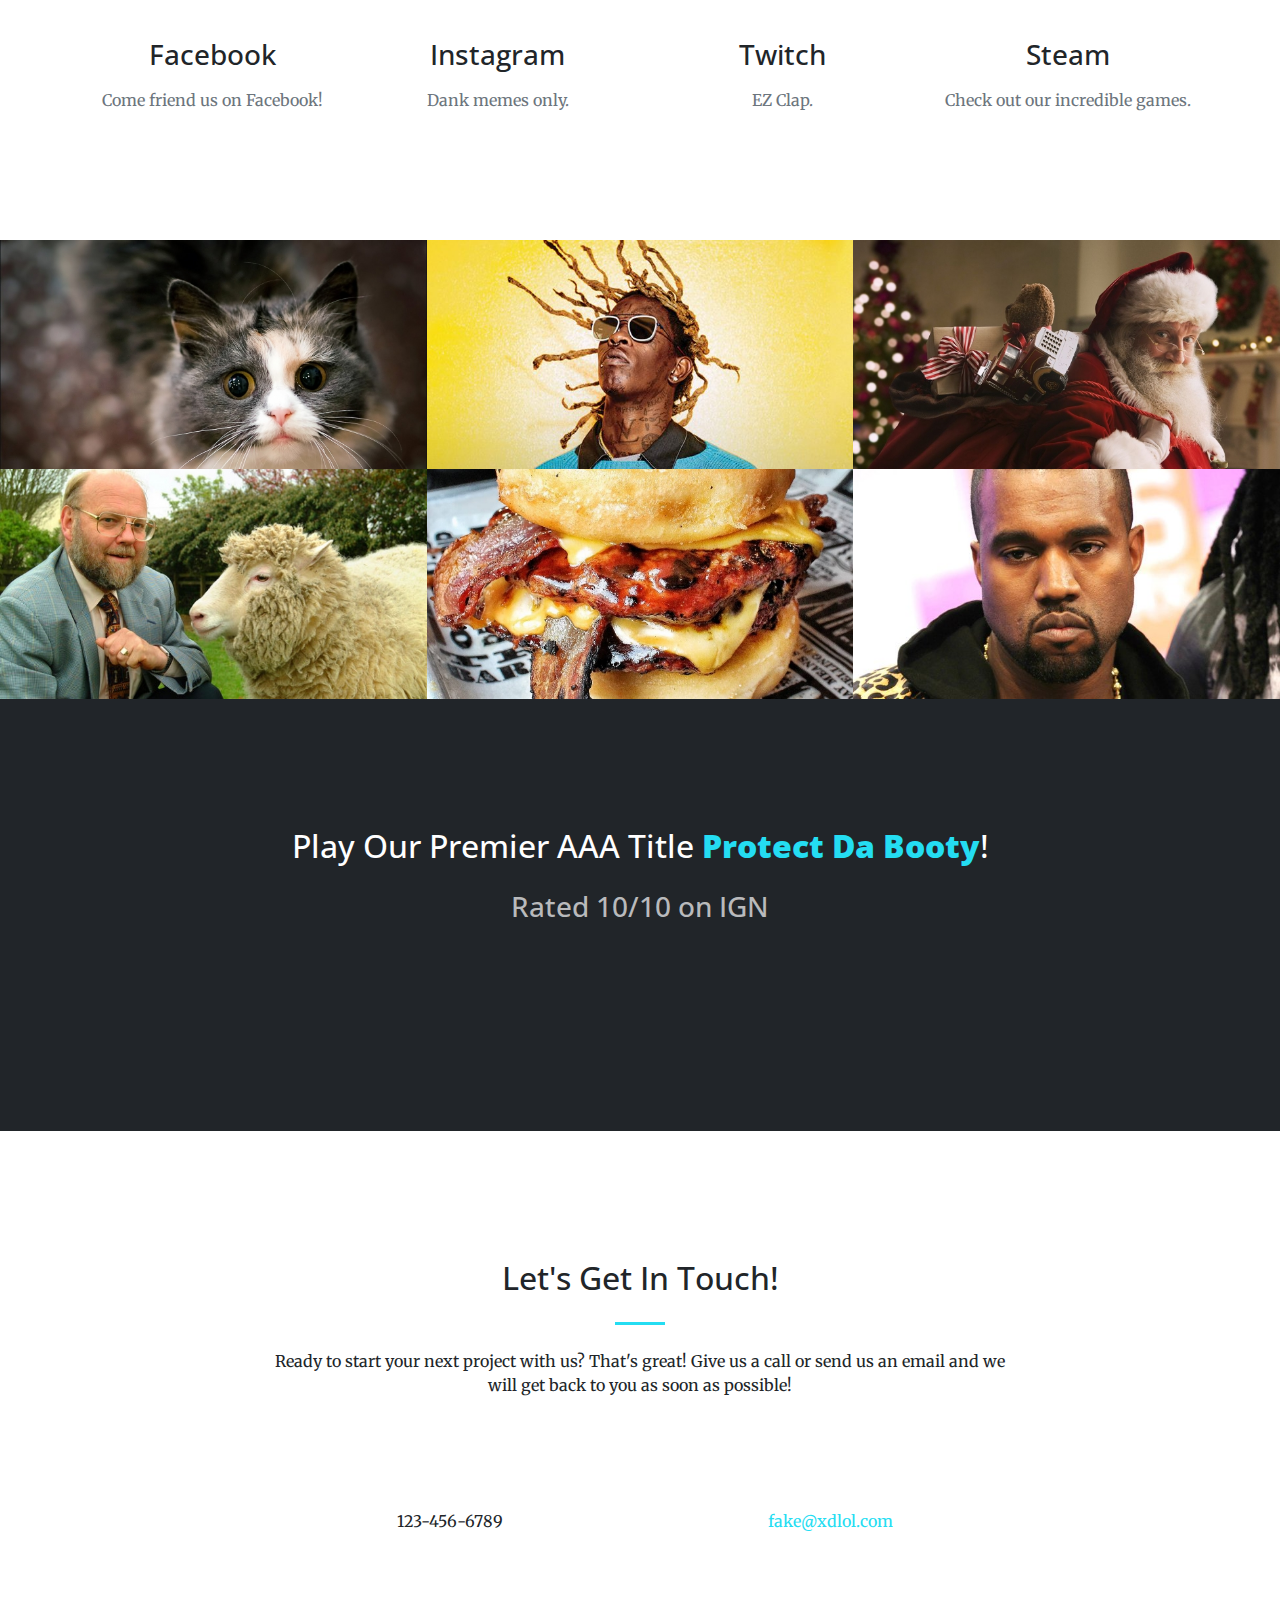
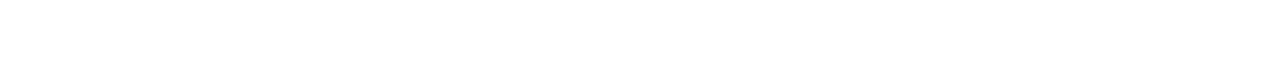
==== commit 37500e0c: "Added JJ" ====
--- a/index.html
+++ b/index.html
@@ -96,8 +96,8 @@
         </div>
       </div>
      	<div class="container thaHomies">
-     		<div class="row">
-     			<div class="col-lg-4">
+     		<div class="row mx-0">
+     			<div class="col-md-3">
      				<div class="bio mt-5">
      				<img class="img-responsive bioPic" src="img/PogChamp.jpg"/>
      				<h3 class="text-center">Thomas Beckman</h3>
@@ -109,7 +109,7 @@
      				<p class="text-center">I am Thomas. Ես Թոմաս եմ. Ik ben Thomas. Soy Thomas. Eu sunt Thomas. Ek is Thomas. Ja sam Tomas. Jeg er Thomas</p>
      				</div>
      			</div>
-     			<div class="col-lg-4">
+     			<div class="col-md-3">
      				<div class="bio mt-5">
      				<img class="img-responsive bioPic" src="img/cmonBruh.jpg"/>
      				<h3 class="text-center">Issiac Torrero</h3>
@@ -123,7 +123,7 @@
 						</p>
 					</div>
      			</div>
-     			<div class="col-lg-4">
+     			<div class="col-md-3">
      				<div class="bio mt-5">
      				<img class="center-block img-responsive bioPic" src="img/FeelsAmazingMan.jpg"/>
      				<h3 class="text-center">Trinity Glubay</h3>
@@ -135,6 +135,18 @@
 					<p class="text-center"> I am Trinity The Pleb</p>
 					</div>
      			</div>
+				<div class="col-md-3">
+     				<div class="bio mt-5">
+     				<img class="img-responsive bioPic" src="img/monkaS.jpg" height="400px" width="400px"/>
+     				<h3 class="text-center">Jadryan McLain</h3>
+     				<ul class="text-center list">
+     					<li>HTML/CSS</li>
+     					<li>JavaScript</li>
+     					<li>Problem Solving</li>
+     				</ul>
+     				<p class="text-center">I am Jadryan. I am a web developer and I am interested in expanding my knowledge to the apps side of things. I also play for the Boise State Varsity Rocket League team.</p>
+     				</div>
+     			</div>
      		</div>
      	</div>
      
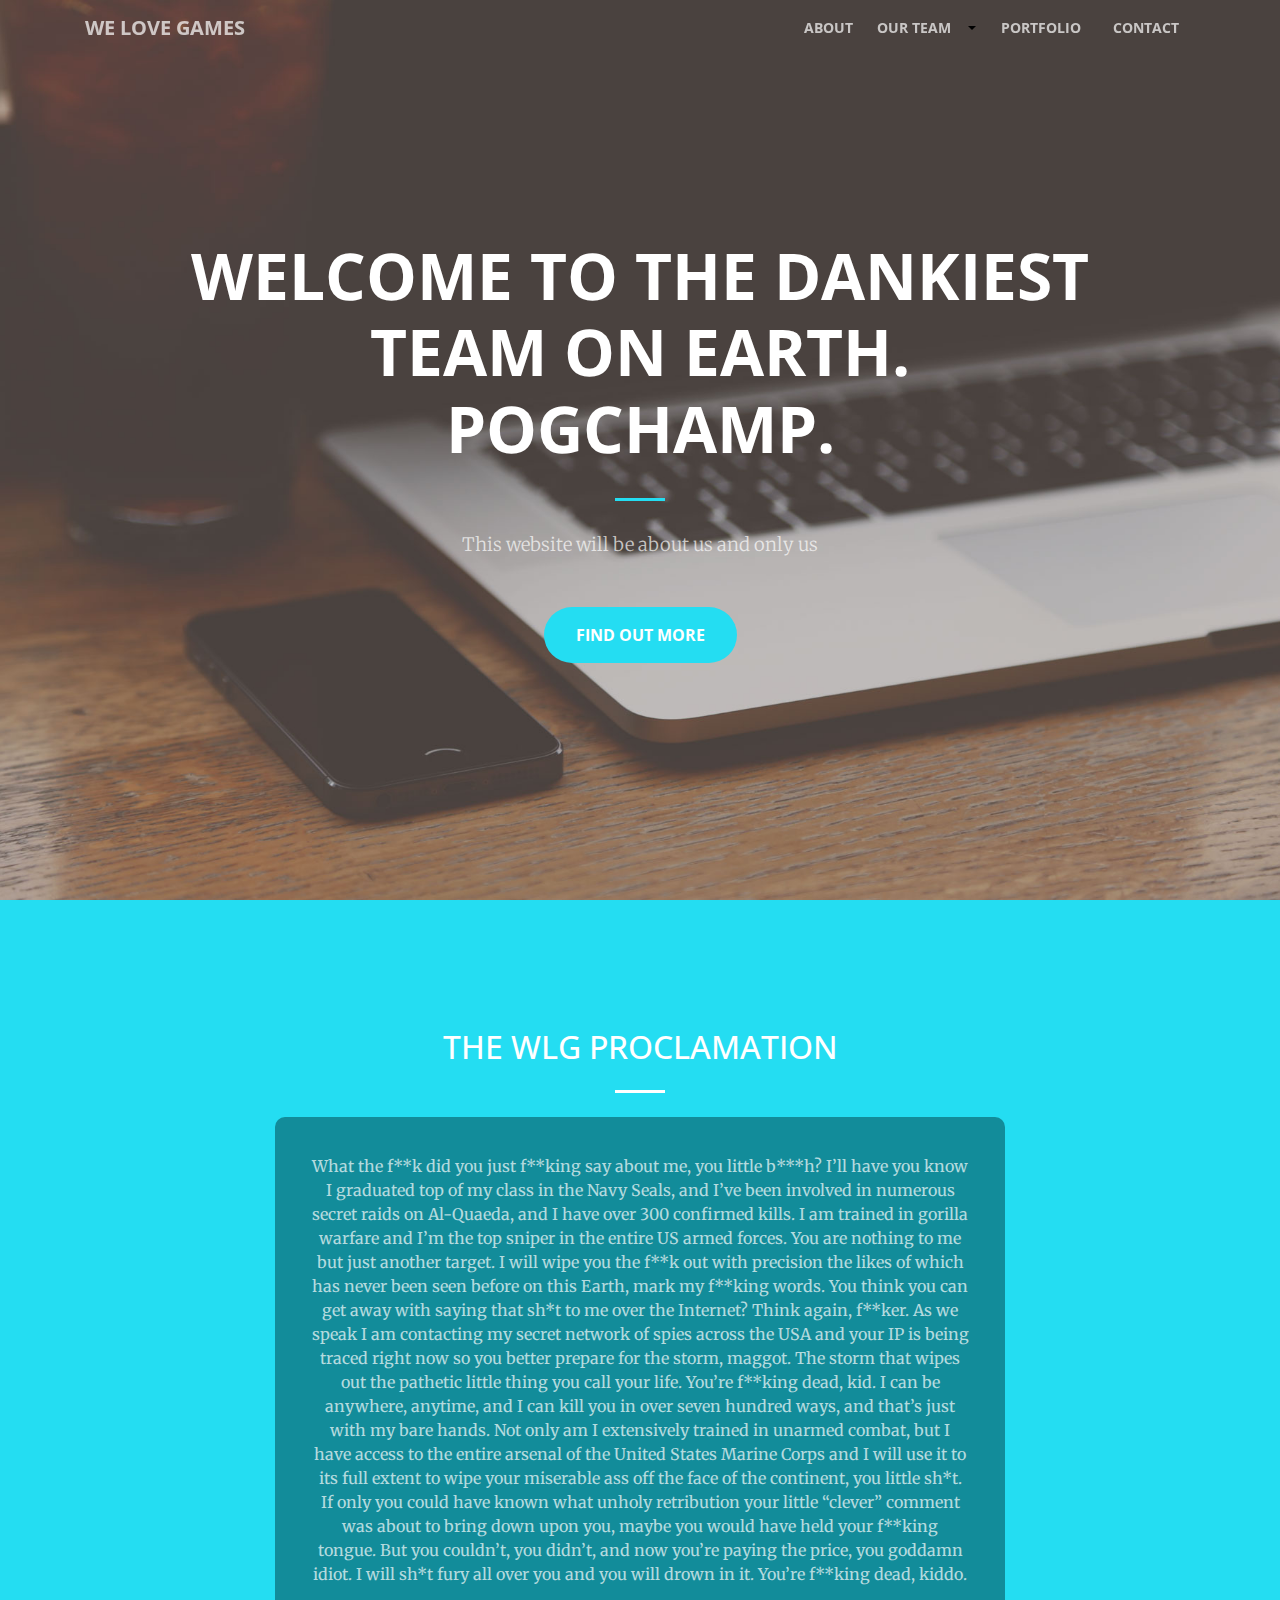
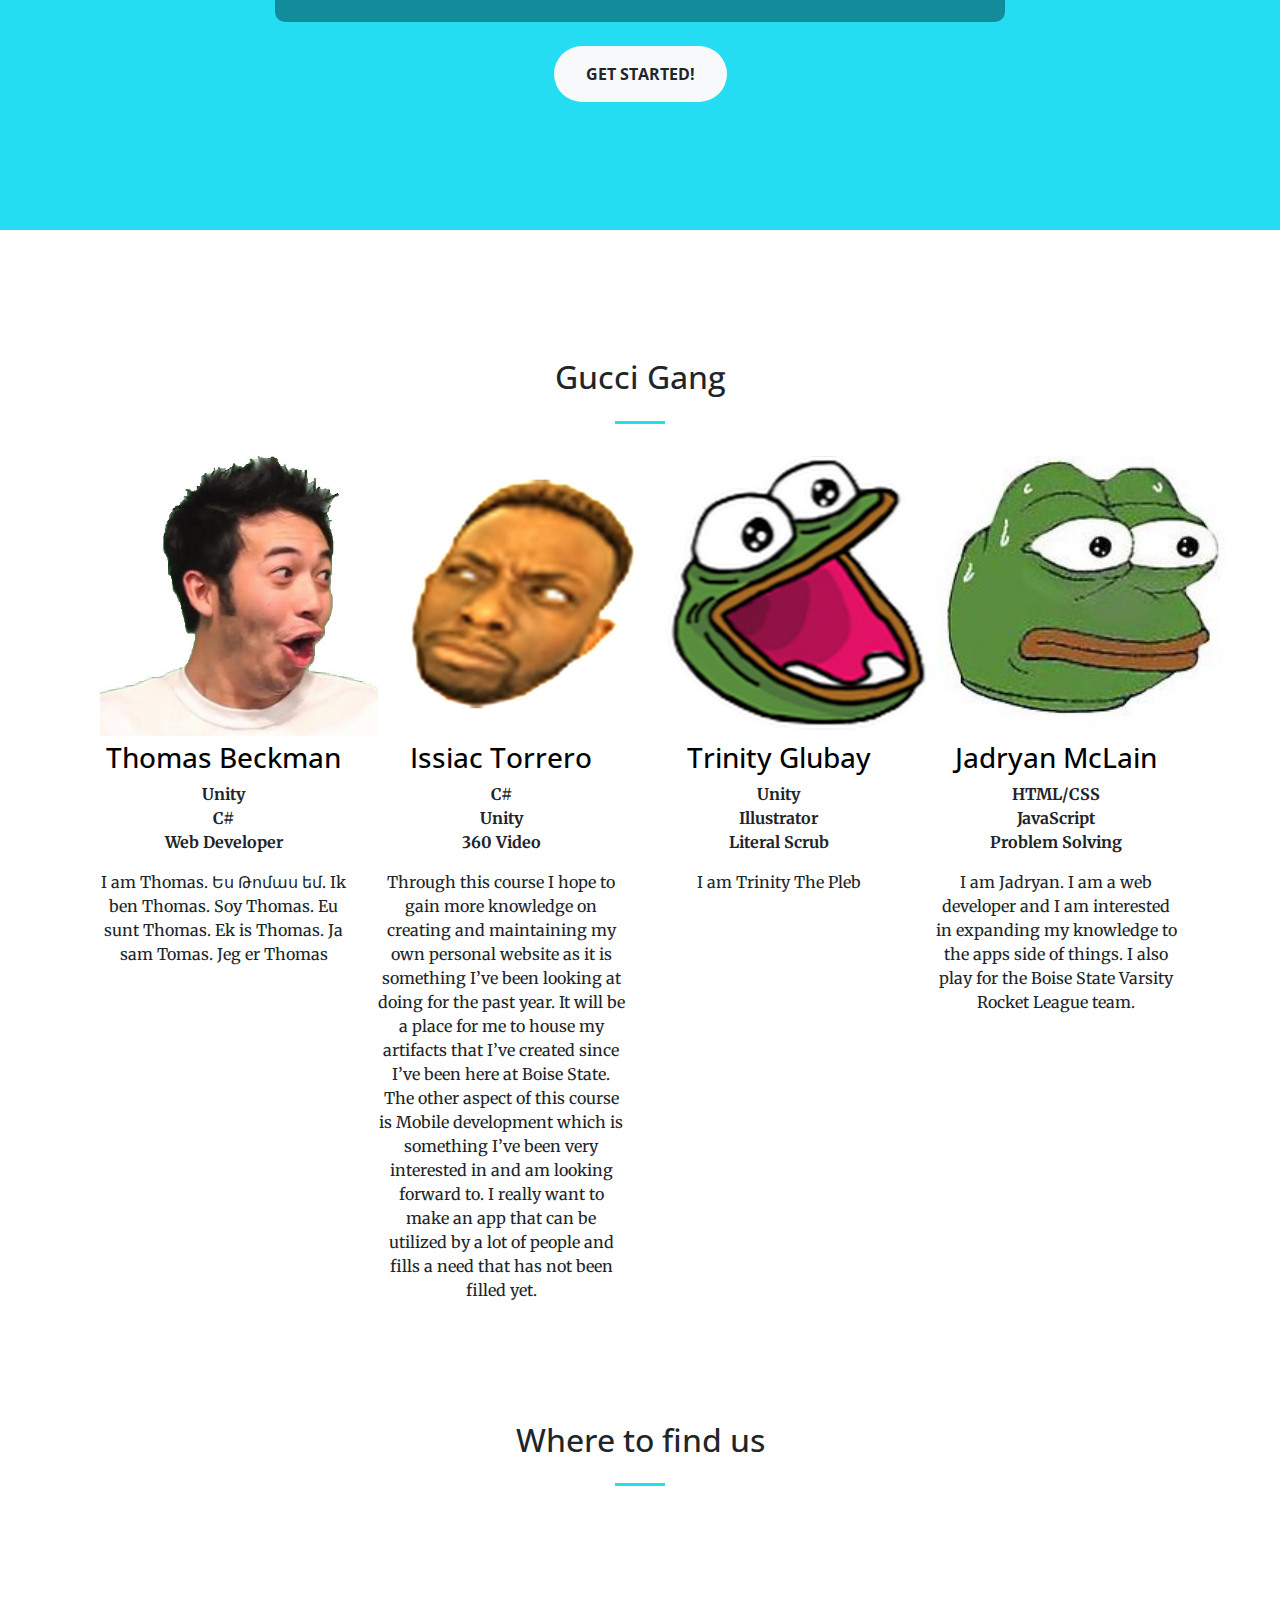
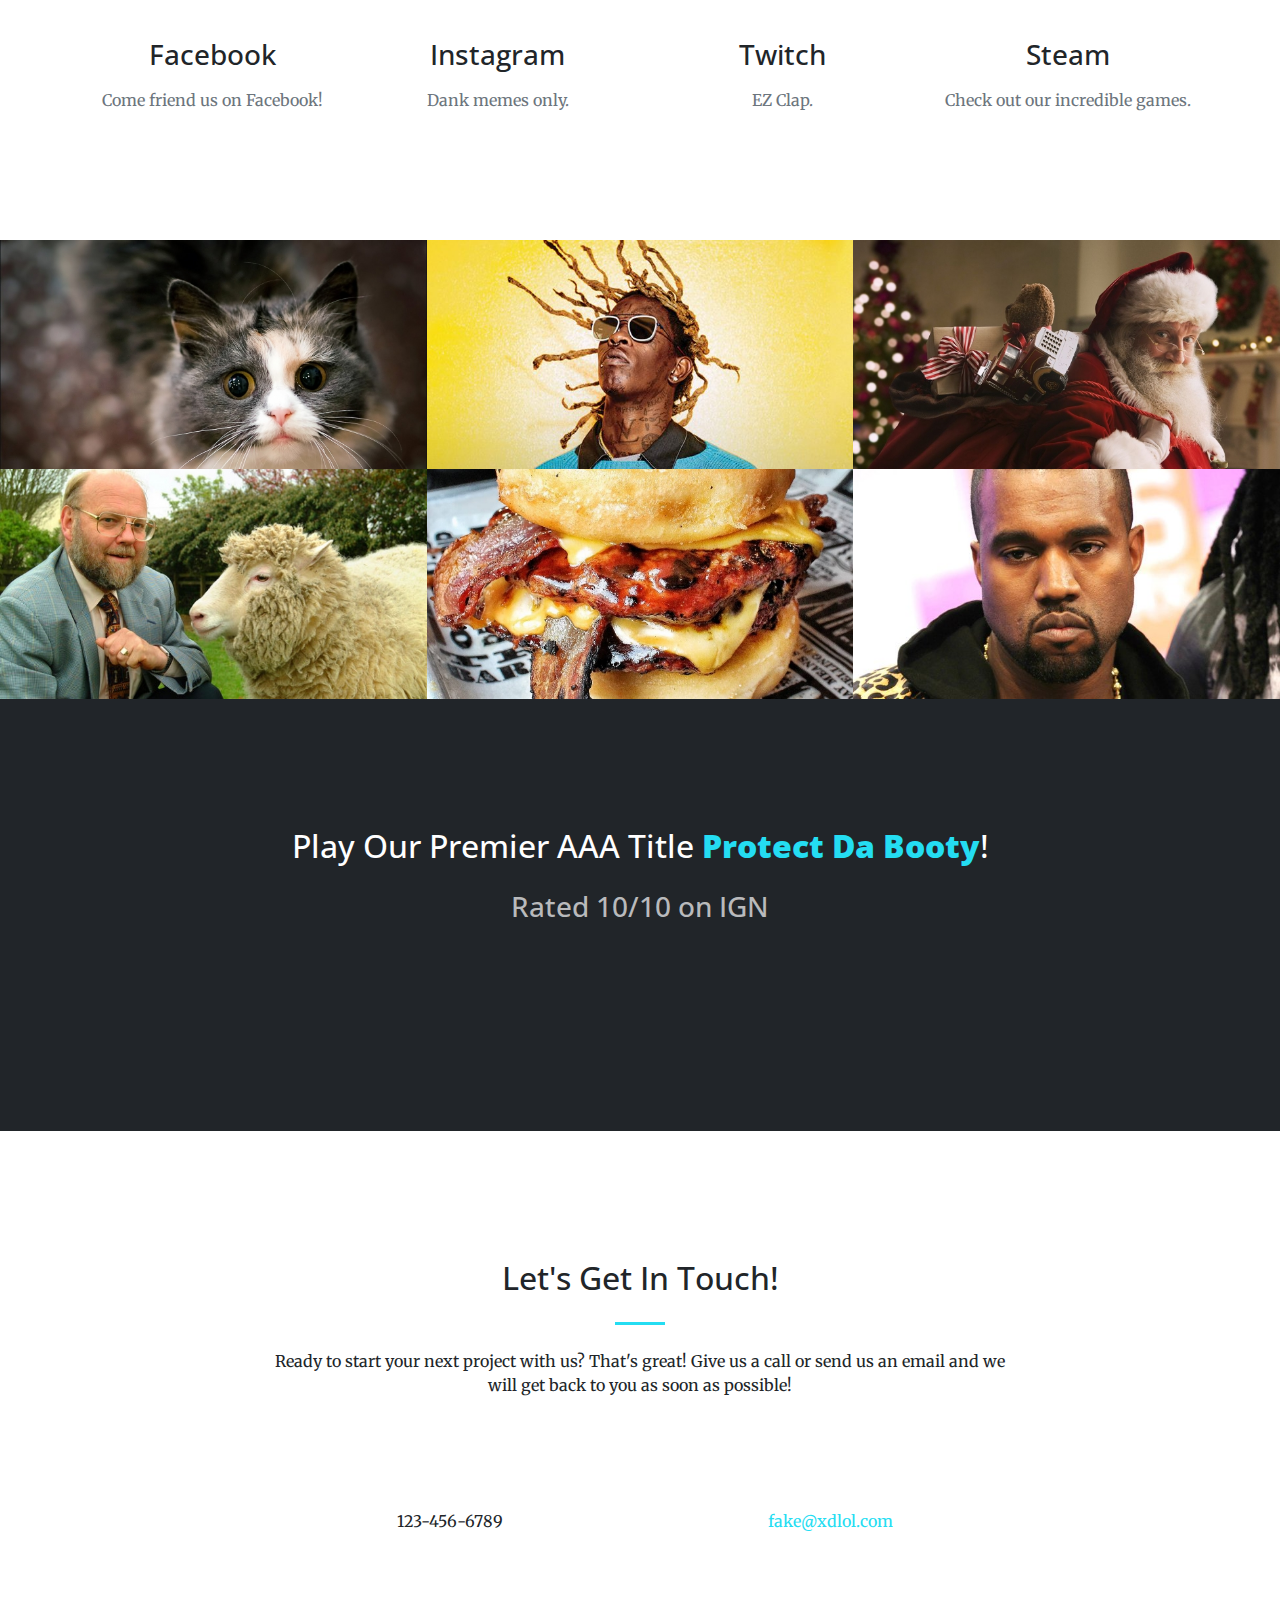
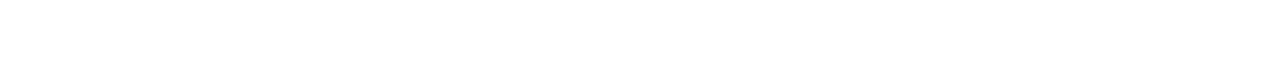
==== commit 23a3ceec: "Added Secondary Team Pages" ====
--- a/index.html
+++ b/index.html
@@ -23,6 +23,9 @@
 
     <!-- Custom styles for this template -->
     <link href="css/creative.css" rel="stylesheet">
+
+    <!-- WLG Stylesheet - Overwrite template styles here -->
+    <link href="css/custom.css" rel="stylesheet">
 
   </head>
 
@@ -40,9 +43,24 @@
             <li class="nav-item">
               <a class="nav-link js-scroll-trigger" href="#about">About</a>
             </li>
+
             <li class="nav-item">
-              <a class="nav-link js-scroll-trigger" href="#services">Connect With Us</a>
+              <div class="btn-group">
+                <a class="nav-link js-scroll-trigger" href="#services">
+                  Our Team
+                </a>
+                <button type="button" class="dropdown-toggle dropdown-toggle-split" data-toggle="dropdown" aria-haspopup="true" aria-expanded="false">
+                  <span class="sr-only">Toggle Dropdown</span>
+                </button>
+                <div class="dropdown-menu">
+                  <a class="dropdown-item" href="#">Thomas Beckman</a>
+                  <a class="dropdown-item" href="#">Issiac Torrero</a>
+                  <a class="dropdown-item" href="#">Trinity Glubay</a>
+                  <a class="dropdown-item" href="team-jadryan.html">Jadryan McLain</a>
+                </div>
+              </div>
             </li>
+
             <li class="nav-item">
               <a class="nav-link js-scroll-trigger" href="#portfolio">Portfolio</a>
             </li>
@@ -100,7 +118,7 @@
      			<div class="col-md-3">
      				<div class="bio mt-5">
      				<img class="img-responsive bioPic" src="img/PogChamp.jpg"/>
-     				<h3 class="text-center">Thomas Beckman</h3>
+     				<h3 class="text-center"><a href="team-thomas.html" style="color: initial;">Thomas Beckman</a></h3>
      				<ul class="text-center list">
      					<li>Unity</li>
      					<li>C#</li>
@@ -112,7 +130,7 @@
      			<div class="col-md-3">
      				<div class="bio mt-5">
      				<img class="img-responsive bioPic" src="img/cmonBruh.jpg"/>
-     				<h3 class="text-center">Issiac Torrero</h3>
+     				<h3 class="text-center"><a href="team-issiac.html" style="color: initial;">Issiac Torrero</a></h3>
 						<ul class="text-center list">
 							<li>C#</li>
 							<li>Unity</li>
@@ -126,7 +144,7 @@
      			<div class="col-md-3">
      				<div class="bio mt-5">
      				<img class="center-block img-responsive bioPic" src="img/FeelsAmazingMan.jpg"/>
-     				<h3 class="text-center">Trinity Glubay</h3>
+     				<h3 class="text-center"><a href="team-trinity.html" style="color: initial;">Trinity Glubay</a></h3>
 						<ul class="text-center list">
 							<li> Unity</li>
 							<li>Illustrator</li>
@@ -138,7 +156,7 @@
 				<div class="col-md-3">
      				<div class="bio mt-5">
      				<img class="img-responsive bioPic" src="img/monkaS.jpg" height="400px" width="400px"/>
-     				<h3 class="text-center">Jadryan McLain</h3>
+     				<h3 class="text-center"><a href="team-jadryan.html" style="color: initial;">Jadryan McLain</a></h3>
      				<ul class="text-center list">
      					<li>HTML/CSS</li>
      					<li>JavaScript</li>
--- a/css/creative.css
+++ b/css/creative.css
@@ -108,7 +108,7 @@
   color: #212529;
 }
 
-#mainNav .navbar-nav > li.nav-item > a.nav-link:hover,
+#mainNav .navbar-nav > li.nav-item a.nav-link:hover,
 #mainNav .navbar-nav > li.nav-item > a.nav-link:focus:hover {
   color: #24ddf2;
 }
@@ -138,7 +138,7 @@
   #mainNav .navbar-nav > li.nav-item > a.nav-link {
     padding: 0.5rem 1rem;
   }
-  #mainNav .navbar-nav > li.nav-item > a.nav-link,
+  #mainNav .navbar-nav > li.nav-item a.nav-link,
   #mainNav .navbar-nav > li.nav-item > a.nav-link:focus {
     color: rgba(255, 255, 255, 0.7);
   }
@@ -156,11 +156,11 @@
   #mainNav.navbar-shrink .navbar-brand:focus, #mainNav.navbar-shrink .navbar-brand:hover {
     color: #24ddf2;
   }
-  #mainNav.navbar-shrink .navbar-nav > li.nav-item > a.nav-link,
+  #mainNav.navbar-shrink .navbar-nav > li.nav-item a.nav-link,
   #mainNav.navbar-shrink .navbar-nav > li.nav-item > a.nav-link:focus {
     color: #212529;
   }
-  #mainNav.navbar-shrink .navbar-nav > li.nav-item > a.nav-link:hover,
+  #mainNav.navbar-shrink .navbar-nav > li.nav-item a.nav-link:hover,
   #mainNav.navbar-shrink .navbar-nav > li.nav-item > a.nav-link:focus:hover {
     color: #24ddf2;
   }
--- a/css/custom.css
+++ b/css/custom.css
@@ -0,0 +1,26 @@
+.nav-item .btn-group .nav-link {
+    font-size: 14.4px;
+    font-weight: bold;
+    text-transform: uppercase;
+}
+.nav-item .btn-group button {
+    background: transparent;
+    border: 0;
+    cursor: pointer;
+    /* color: rgba(255, 255, 255, 0.7); */
+}
+/* .navbar-light:not(.nav-shrink) .navbar-nav .nav-link {
+    color: rgba(255, 255, 255, 0.7);
+} */
+header.masthead.jadryan {
+    background: url(../img/jadryan-header.jpg) no-repeat center / cover;
+}
+header.masthead.issiac {
+    background: url(http://via.placeholder.com/1920x1080) no-repeat center / cover;
+}
+header.masthead.trinity {
+    background: url(http://via.placeholder.com/1920x1080) no-repeat center / cover;
+}
+header.masthead.thomas {
+    background: url(http://via.placeholder.com/1920x1080) no-repeat center / cover;
+}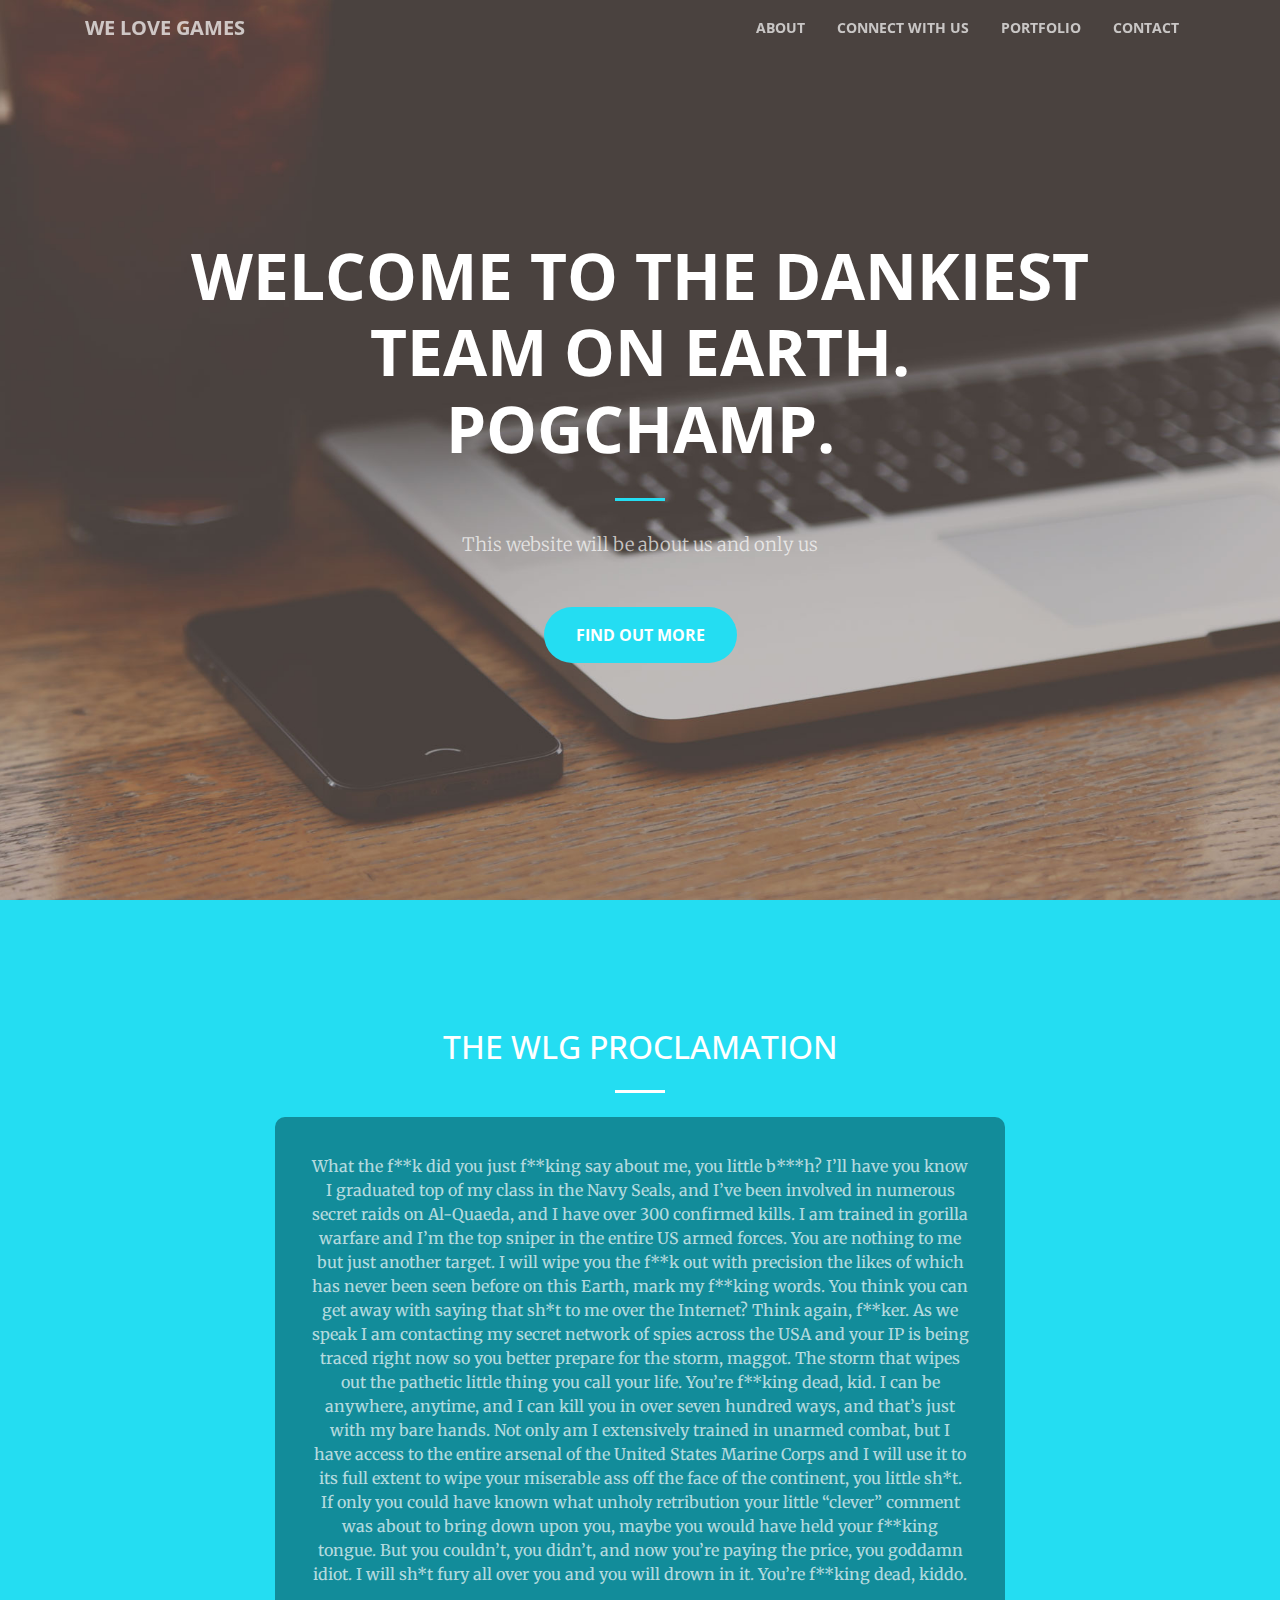
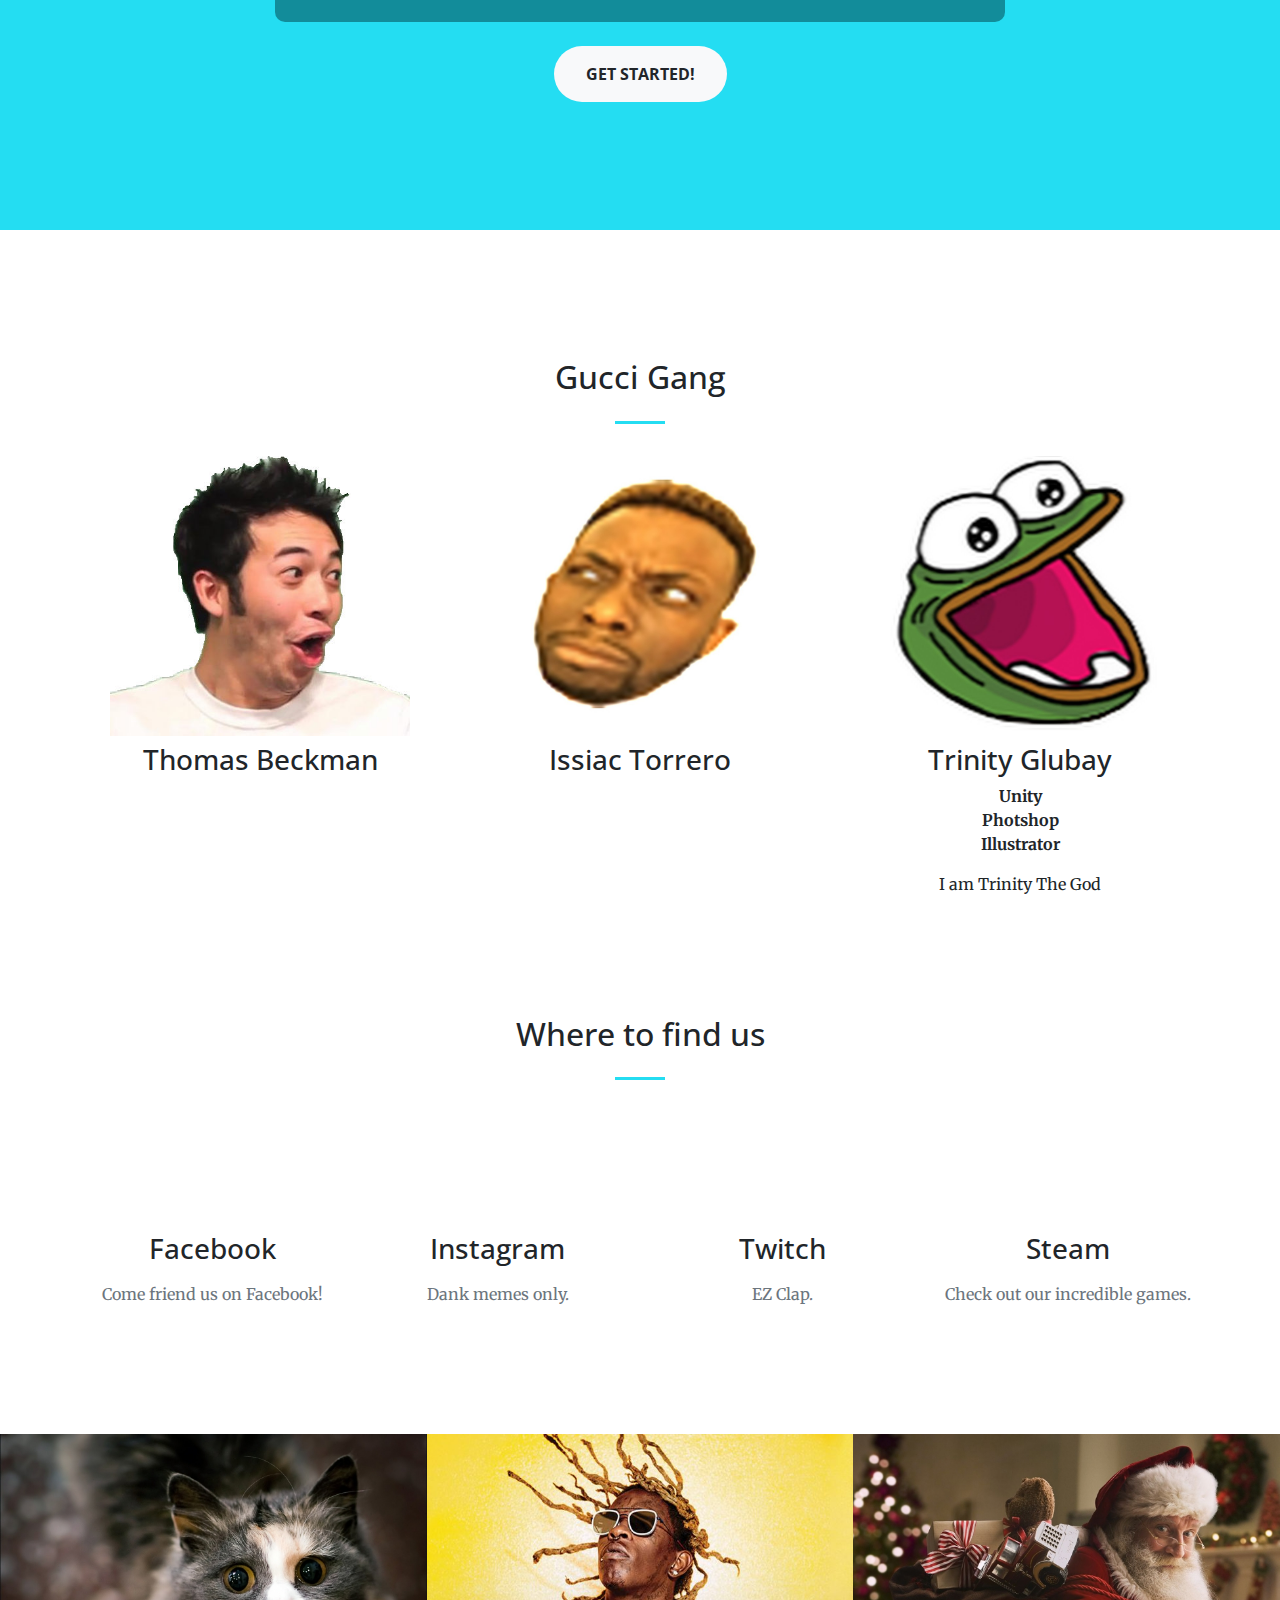
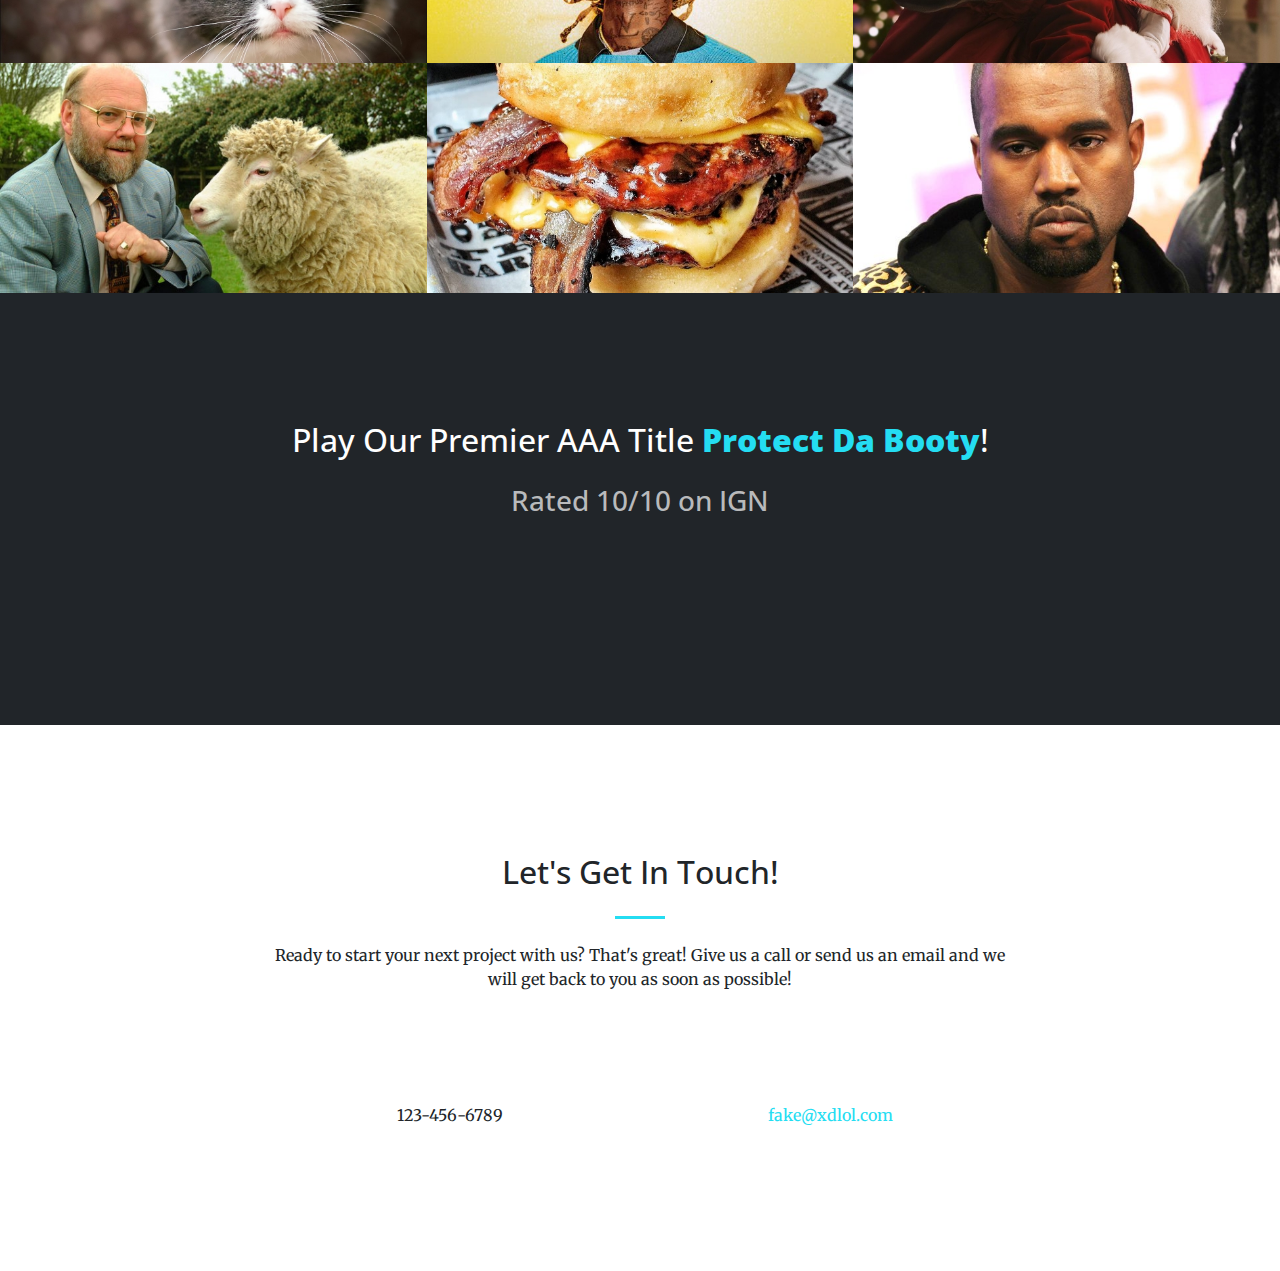
==== commit 25e2e326: "Photoshop" ====
--- a/index.html
+++ b/index.html
@@ -23,9 +23,6 @@
 
     <!-- Custom styles for this template -->
     <link href="css/creative.css" rel="stylesheet">
-
-    <!-- WLG Stylesheet - Overwrite template styles here -->
-    <link href="css/custom.css" rel="stylesheet">
 
   </head>
 
@@ -43,24 +40,9 @@
             <li class="nav-item">
               <a class="nav-link js-scroll-trigger" href="#about">About</a>
             </li>
-
             <li class="nav-item">
-              <div class="btn-group">
-                <a class="nav-link js-scroll-trigger" href="#services">
-                  Our Team
-                </a>
-                <button type="button" class="dropdown-toggle dropdown-toggle-split" data-toggle="dropdown" aria-haspopup="true" aria-expanded="false">
-                  <span class="sr-only">Toggle Dropdown</span>
-                </button>
-                <div class="dropdown-menu">
-                  <a class="dropdown-item" href="#">Thomas Beckman</a>
-                  <a class="dropdown-item" href="#">Issiac Torrero</a>
-                  <a class="dropdown-item" href="#">Trinity Glubay</a>
-                  <a class="dropdown-item" href="team-jadryan.html">Jadryan McLain</a>
-                </div>
-              </div>
+              <a class="nav-link js-scroll-trigger" href="#services">Connect With Us</a>
             </li>
-
             <li class="nav-item">
               <a class="nav-link js-scroll-trigger" href="#portfolio">Portfolio</a>
             </li>
@@ -114,56 +96,30 @@
         </div>
       </div>
      	<div class="container thaHomies">
-     		<div class="row mx-0">
-     			<div class="col-md-3">
+     		<div class="row">
+     			<div class="col-lg-4">
      				<div class="bio mt-5">
      				<img class="img-responsive bioPic" src="img/PogChamp.jpg"/>
-     				<h3 class="text-center"><a href="team-thomas.html" style="color: initial;">Thomas Beckman</a></h3>
-     				<ul class="text-center list">
-     					<li>Unity</li>
-     					<li>C#</li>
-     					<li>Web Developer</li>
-     				</ul>
-     				<p class="text-center">I am Thomas. Ես Թոմաս եմ. Ik ben Thomas. Soy Thomas. Eu sunt Thomas. Ek is Thomas. Ja sam Tomas. Jeg er Thomas</p>
+     				<h3 class="text-center">Thomas Beckman</h3>
      				</div>
      			</div>
-     			<div class="col-md-3">
+     			<div class="col-lg-4">
      				<div class="bio mt-5">
      				<img class="img-responsive bioPic" src="img/cmonBruh.jpg"/>
-     				<h3 class="text-center"><a href="team-issiac.html" style="color: initial;">Issiac Torrero</a></h3>
-						<ul class="text-center list">
-							<li>C#</li>
-							<li>Unity</li>
-							<li>360 Video</li>
-						</ul>
-						<p class="text-center">
-							Through this course I hope to gain more knowledge on creating and maintaining my own personal website as it is something I’ve been looking at doing for the past year. It will be a place for me to house my artifacts that I’ve created since I’ve been here at Boise State. The other aspect of this course is Mobile development which is something I’ve been very interested in and am looking forward to. I really want to make an app that can be utilized by a lot of people and fills a need that has not been filled yet. 
-						</p>
+     				<h3 class="text-center">Issiac Torrero</h3>
 					</div>
      			</div>
-     			<div class="col-md-3">
+     			<div class="col-lg-4">
      				<div class="bio mt-5">
      				<img class="center-block img-responsive bioPic" src="img/FeelsAmazingMan.jpg"/>
-     				<h3 class="text-center"><a href="team-trinity.html" style="color: initial;">Trinity Glubay</a></h3>
+     				<h3 class="text-center">Trinity Glubay</h3>
 						<ul class="text-center list">
 							<li> Unity</li>
+							<li>Photshop</li>
 							<li>Illustrator</li>
-							<li>Literal Scrub</li>
 						</ul>
-					<p class="text-center"> I am Trinity The Pleb</p>
+					<p class="text-center"> I am Trinity The God</p>
 					</div>
-     			</div>
-				<div class="col-md-3">
-     				<div class="bio mt-5">
-     				<img class="img-responsive bioPic" src="img/monkaS.jpg" height="400px" width="400px"/>
-     				<h3 class="text-center"><a href="team-jadryan.html" style="color: initial;">Jadryan McLain</a></h3>
-     				<ul class="text-center list">
-     					<li>HTML/CSS</li>
-     					<li>JavaScript</li>
-     					<li>Problem Solving</li>
-     				</ul>
-     				<p class="text-center">I am Jadryan. I am a web developer and I am interested in expanding my knowledge to the apps side of things. I also play for the Boise State Varsity Rocket League team.</p>
-     				</div>
      			</div>
      		</div>
      	</div>
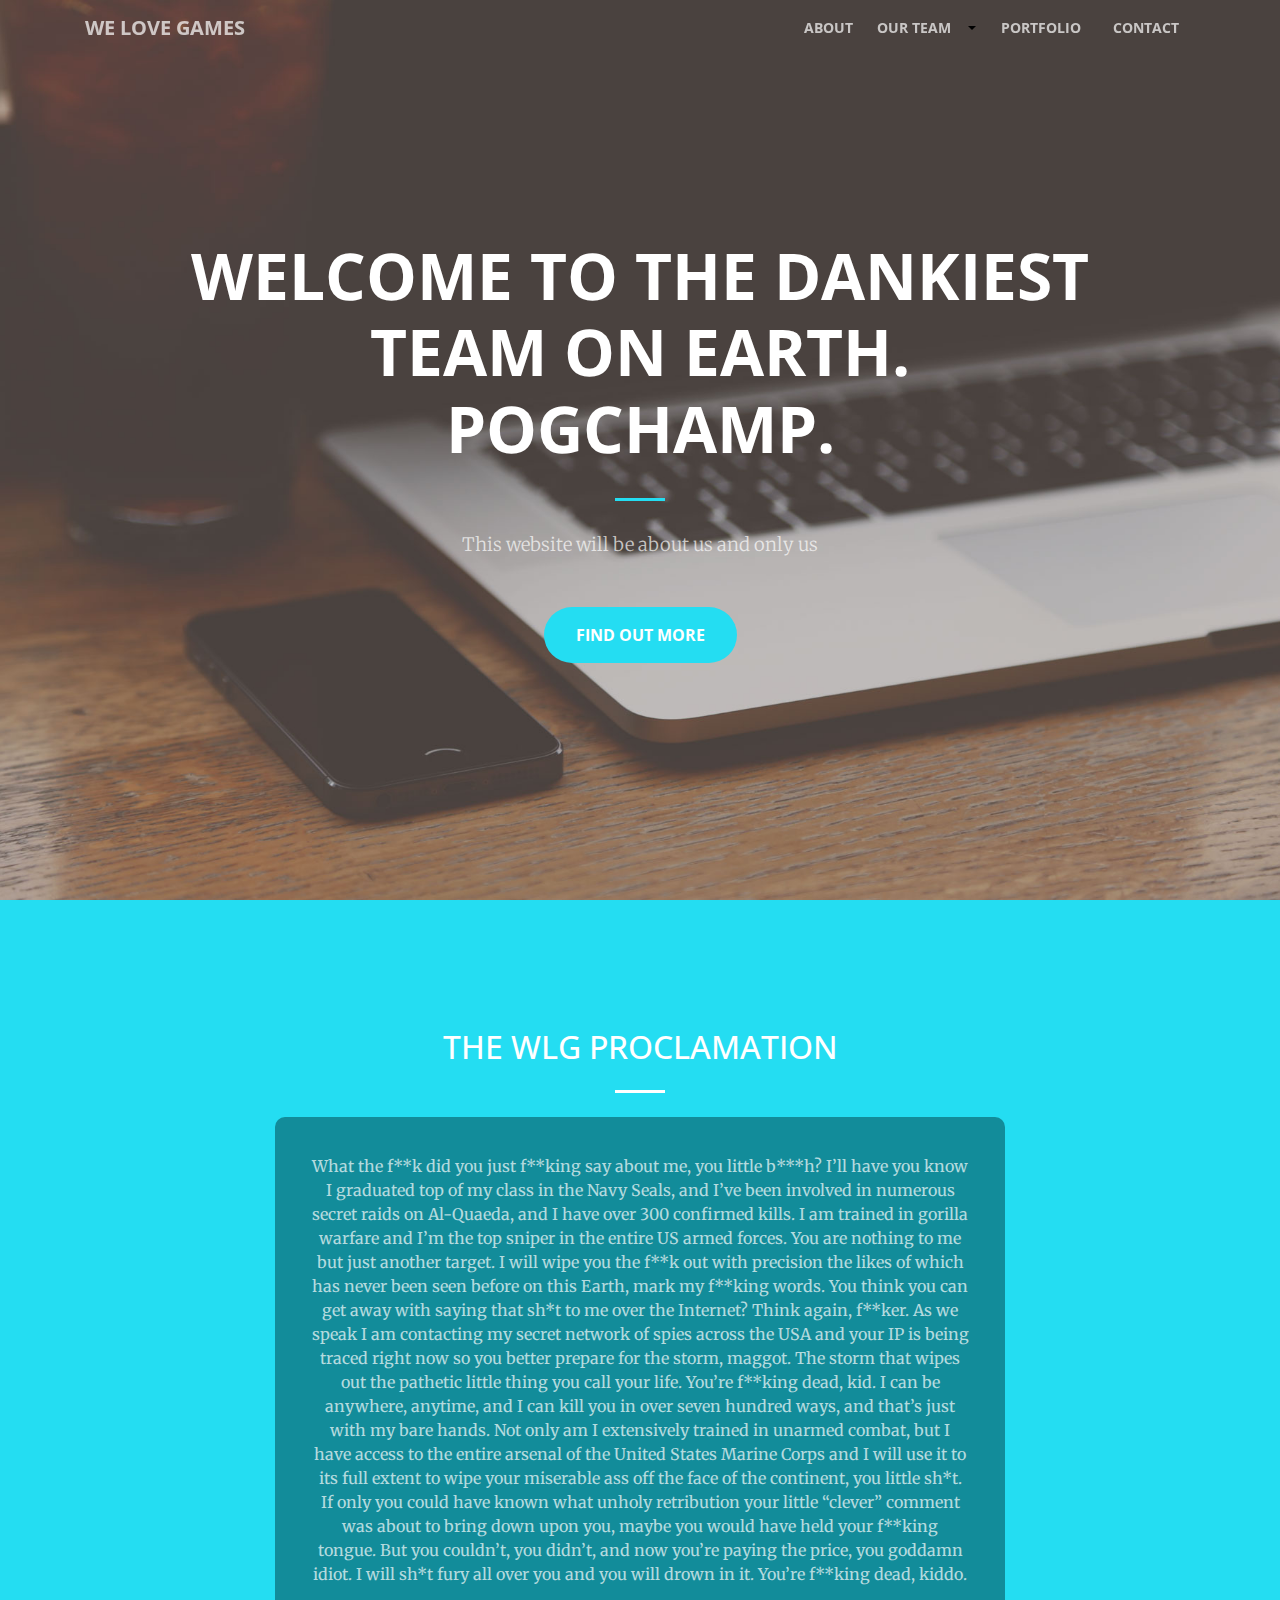
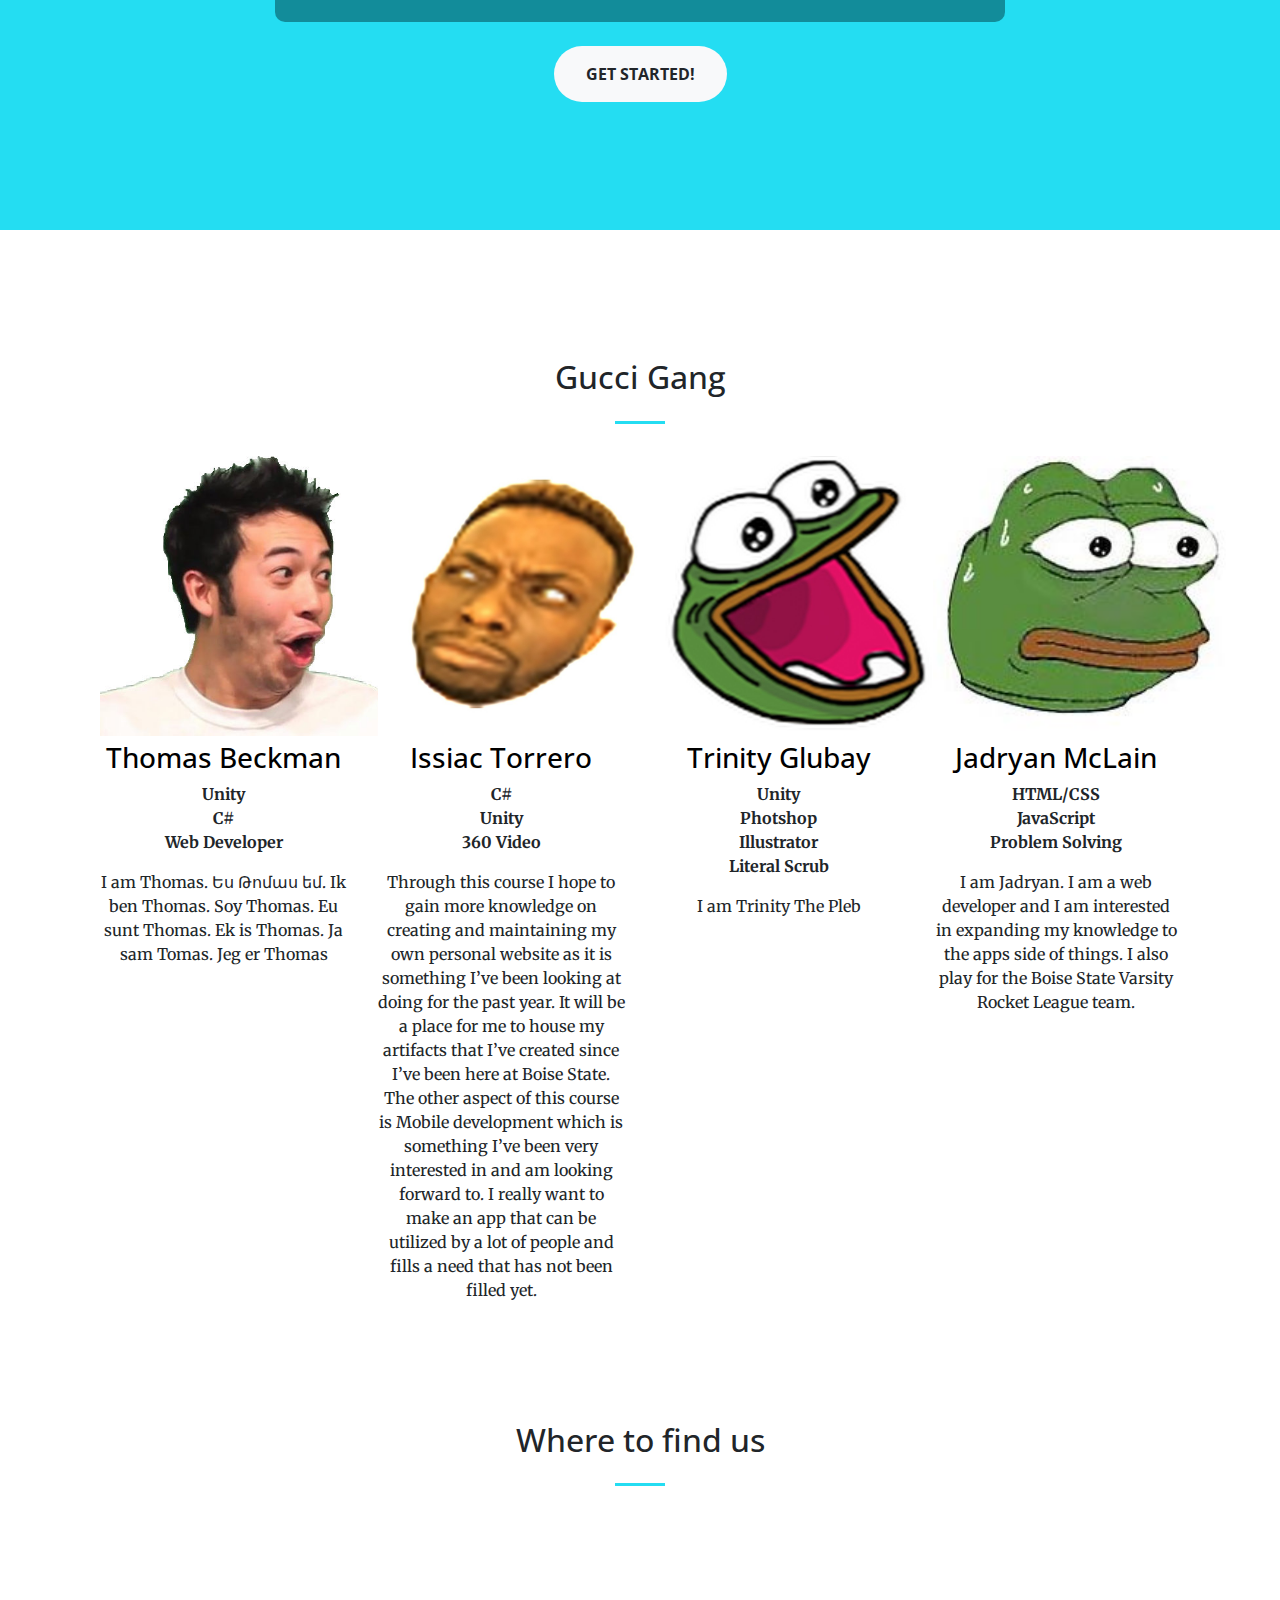
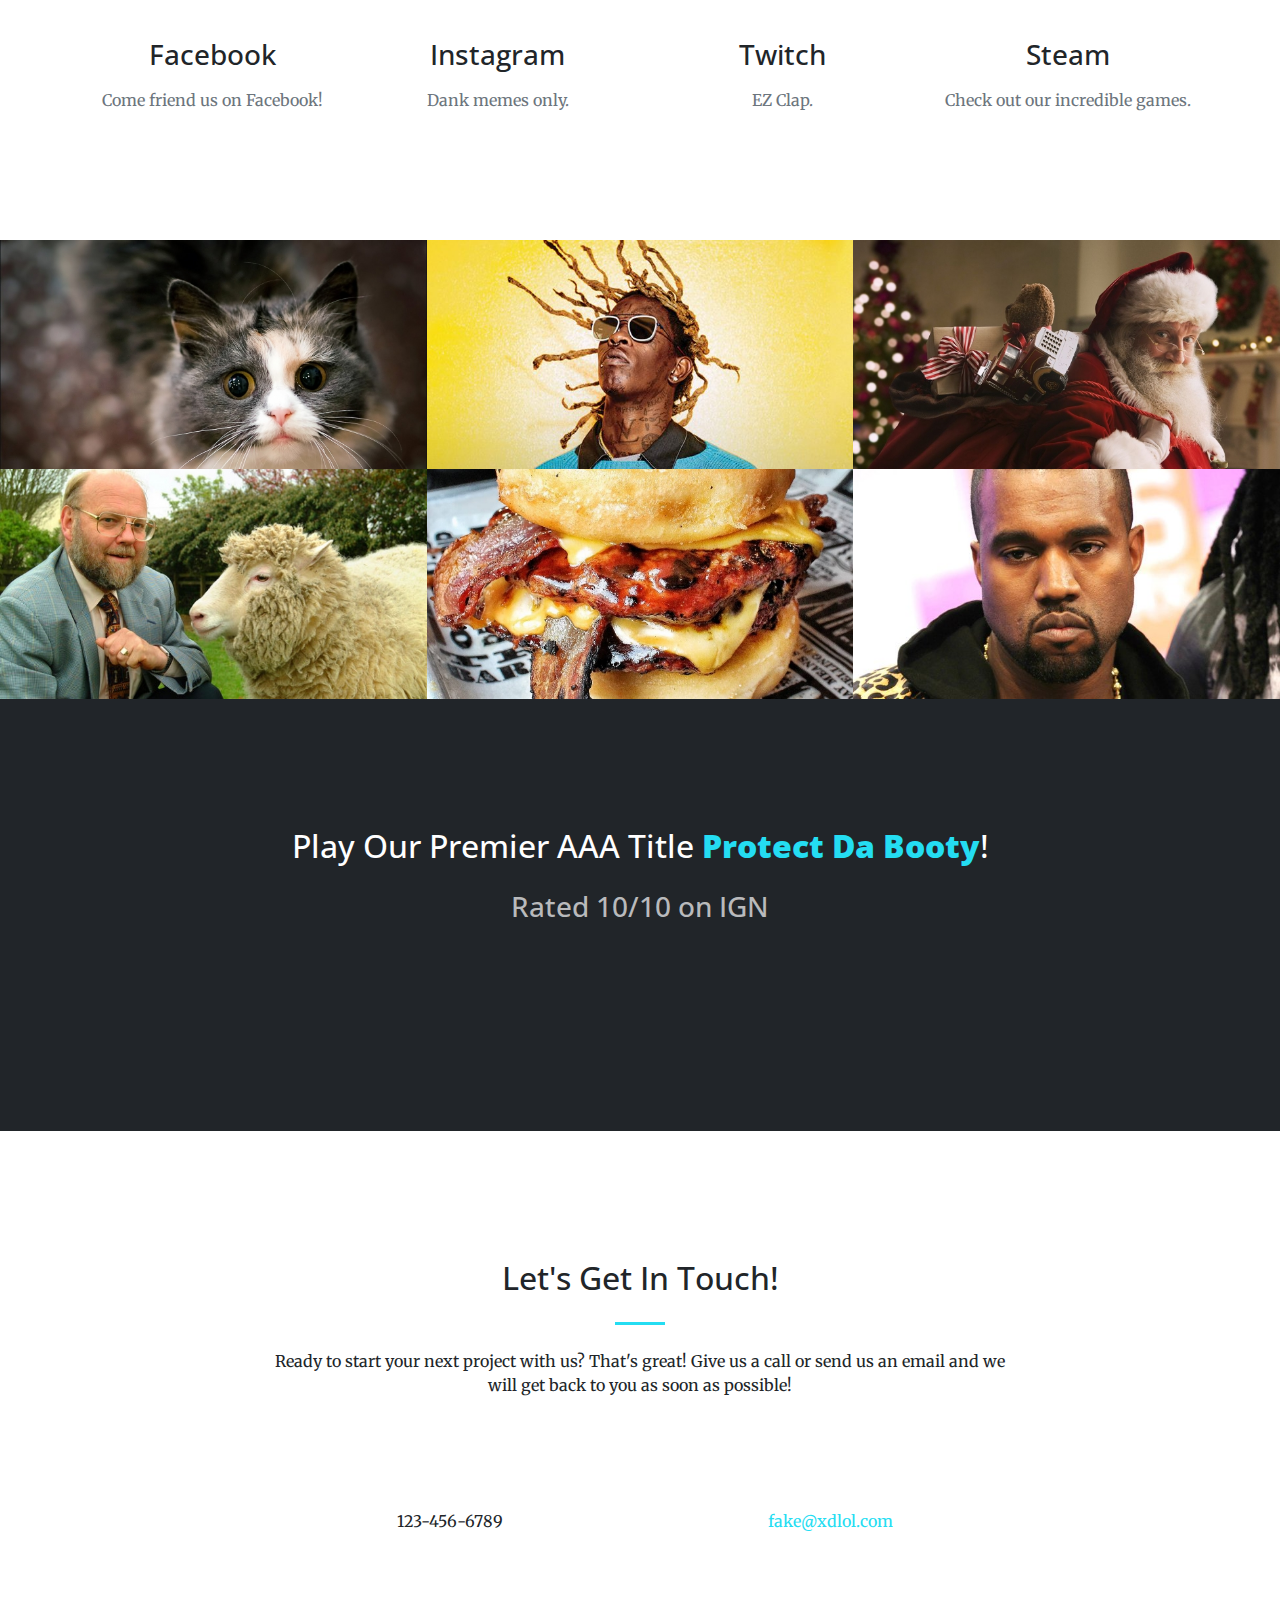
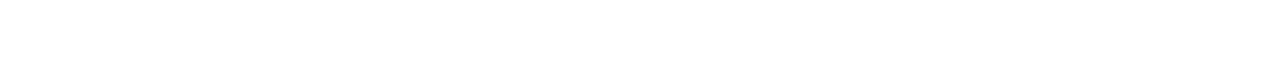
==== commit b060fdfd: "Merge pull request #2 from tbeckman1234/TrinityBranch" ====
--- a/index.html
+++ b/index.html
@@ -23,6 +23,9 @@
 
     <!-- Custom styles for this template -->
     <link href="css/creative.css" rel="stylesheet">
+
+    <!-- WLG Stylesheet - Overwrite template styles here -->
+    <link href="css/custom.css" rel="stylesheet">
 
   </head>
 
@@ -40,9 +43,24 @@
             <li class="nav-item">
               <a class="nav-link js-scroll-trigger" href="#about">About</a>
             </li>
+
             <li class="nav-item">
-              <a class="nav-link js-scroll-trigger" href="#services">Connect With Us</a>
+              <div class="btn-group">
+                <a class="nav-link js-scroll-trigger" href="#services">
+                  Our Team
+                </a>
+                <button type="button" class="dropdown-toggle dropdown-toggle-split" data-toggle="dropdown" aria-haspopup="true" aria-expanded="false">
+                  <span class="sr-only">Toggle Dropdown</span>
+                </button>
+                <div class="dropdown-menu">
+                  <a class="dropdown-item" href="#">Thomas Beckman</a>
+                  <a class="dropdown-item" href="team-issiac.html">Issiac Torrero</a>
+                  <a class="dropdown-item" href="#">Trinity Glubay</a>
+                  <a class="dropdown-item" href="team-jadryan.html">Jadryan McLain</a>
+                </div>
+              </div>
             </li>
+
             <li class="nav-item">
               <a class="nav-link js-scroll-trigger" href="#portfolio">Portfolio</a>
             </li>
@@ -96,30 +114,57 @@
         </div>
       </div>
      	<div class="container thaHomies">
-     		<div class="row">
-     			<div class="col-lg-4">
+     		<div class="row mx-0">
+     			<div class="col-md-3">
      				<div class="bio mt-5">
      				<img class="img-responsive bioPic" src="img/PogChamp.jpg"/>
-     				<h3 class="text-center">Thomas Beckman</h3>
+     				<h3 class="text-center"><a href="team-thomas.html" style="color: initial;">Thomas Beckman</a></h3>
+     				<ul class="text-center list">
+     					<li>Unity</li>
+     					<li>C#</li>
+     					<li>Web Developer</li>
+     				</ul>
+     				<p class="text-center">I am Thomas. Ես Թոմաս եմ. Ik ben Thomas. Soy Thomas. Eu sunt Thomas. Ek is Thomas. Ja sam Tomas. Jeg er Thomas</p>
      				</div>
      			</div>
-     			<div class="col-lg-4">
+     			<div class="col-md-3">
      				<div class="bio mt-5">
      				<img class="img-responsive bioPic" src="img/cmonBruh.jpg"/>
-     				<h3 class="text-center">Issiac Torrero</h3>
+     				<h3 class="text-center"><a href="team-issiac.html" style="color: initial;">Issiac Torrero</a></h3>
+						<ul class="text-center list">
+							<li>C#</li>
+							<li>Unity</li>
+							<li>360 Video</li>
+						</ul>
+						<p class="text-center">
+							Through this course I hope to gain more knowledge on creating and maintaining my own personal website as it is something I’ve been looking at doing for the past year. It will be a place for me to house my artifacts that I’ve created since I’ve been here at Boise State. The other aspect of this course is Mobile development which is something I’ve been very interested in and am looking forward to. I really want to make an app that can be utilized by a lot of people and fills a need that has not been filled yet. 
+						</p>
 					</div>
      			</div>
-     			<div class="col-lg-4">
+     			<div class="col-md-3">
      				<div class="bio mt-5">
      				<img class="center-block img-responsive bioPic" src="img/FeelsAmazingMan.jpg"/>
-     				<h3 class="text-center">Trinity Glubay</h3>
+     				<h3 class="text-center"><a href="team-trinity.html" style="color: initial;">Trinity Glubay</a></h3>
 						<ul class="text-center list">
 							<li> Unity</li>
 							<li>Photshop</li>
 							<li>Illustrator</li>
+							<li>Literal Scrub</li>
 						</ul>
-					<p class="text-center"> I am Trinity The God</p>
+					<p class="text-center"> I am Trinity The Pleb</p>
 					</div>
+     			</div>
+				<div class="col-md-3">
+     				<div class="bio mt-5">
+     				<img class="img-responsive bioPic" src="img/monkaS.jpg" height="400px" width="400px"/>
+     				<h3 class="text-center"><a href="team-jadryan.html" style="color: initial;">Jadryan McLain</a></h3>
+     				<ul class="text-center list">
+     					<li>HTML/CSS</li>
+     					<li>JavaScript</li>
+     					<li>Problem Solving</li>
+     				</ul>
+     				<p class="text-center">I am Jadryan. I am a web developer and I am interested in expanding my knowledge to the apps side of things. I also play for the Boise State Varsity Rocket League team.</p>
+     				</div>
      			</div>
      		</div>
      	</div>
--- a/css/custom.css
+++ b/css/custom.css
@@ -0,0 +1,26 @@
+.nav-item .btn-group .nav-link {
+    font-size: 14.4px;
+    font-weight: bold;
+    text-transform: uppercase;
+}
+.nav-item .btn-group button {
+    background: transparent;
+    border: 0;
+    cursor: pointer;
+    /* color: rgba(255, 255, 255, 0.7); */
+}
+/* .navbar-light:not(.nav-shrink) .navbar-nav .nav-link {
+    color: rgba(255, 255, 255, 0.7);
+} */
+header.masthead.jadryan {
+    background: url(../img/jadryan-header.jpg) no-repeat center / cover;
+}
+header.masthead.issiac {
+    background: url(../img/rlPicture.PNG) no-repeat center / cover;
+}
+header.masthead.trinity {
+    background: url(http://via.placeholder.com/1920x1080) no-repeat center / cover;
+}
+header.masthead.thomas {
+    background: url(http://via.placeholder.com/1920x1080) no-repeat center / cover;
+}